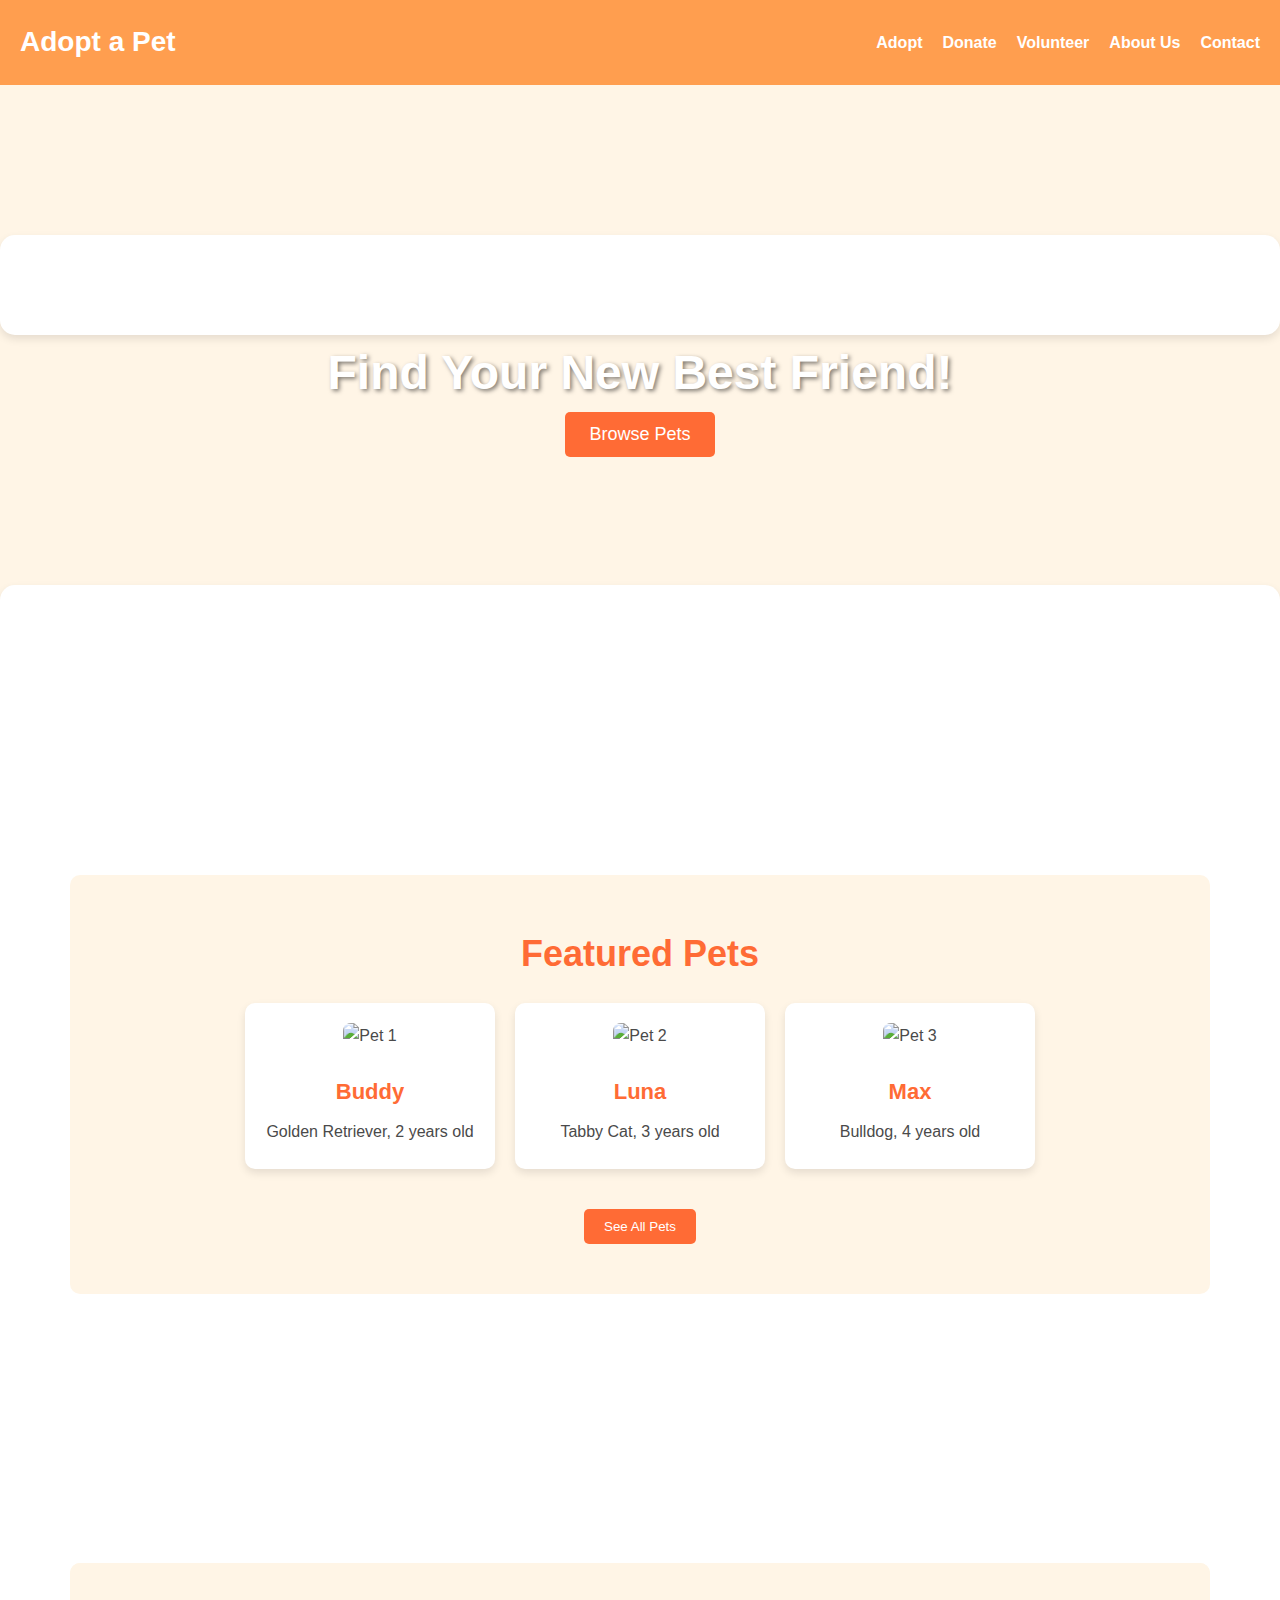
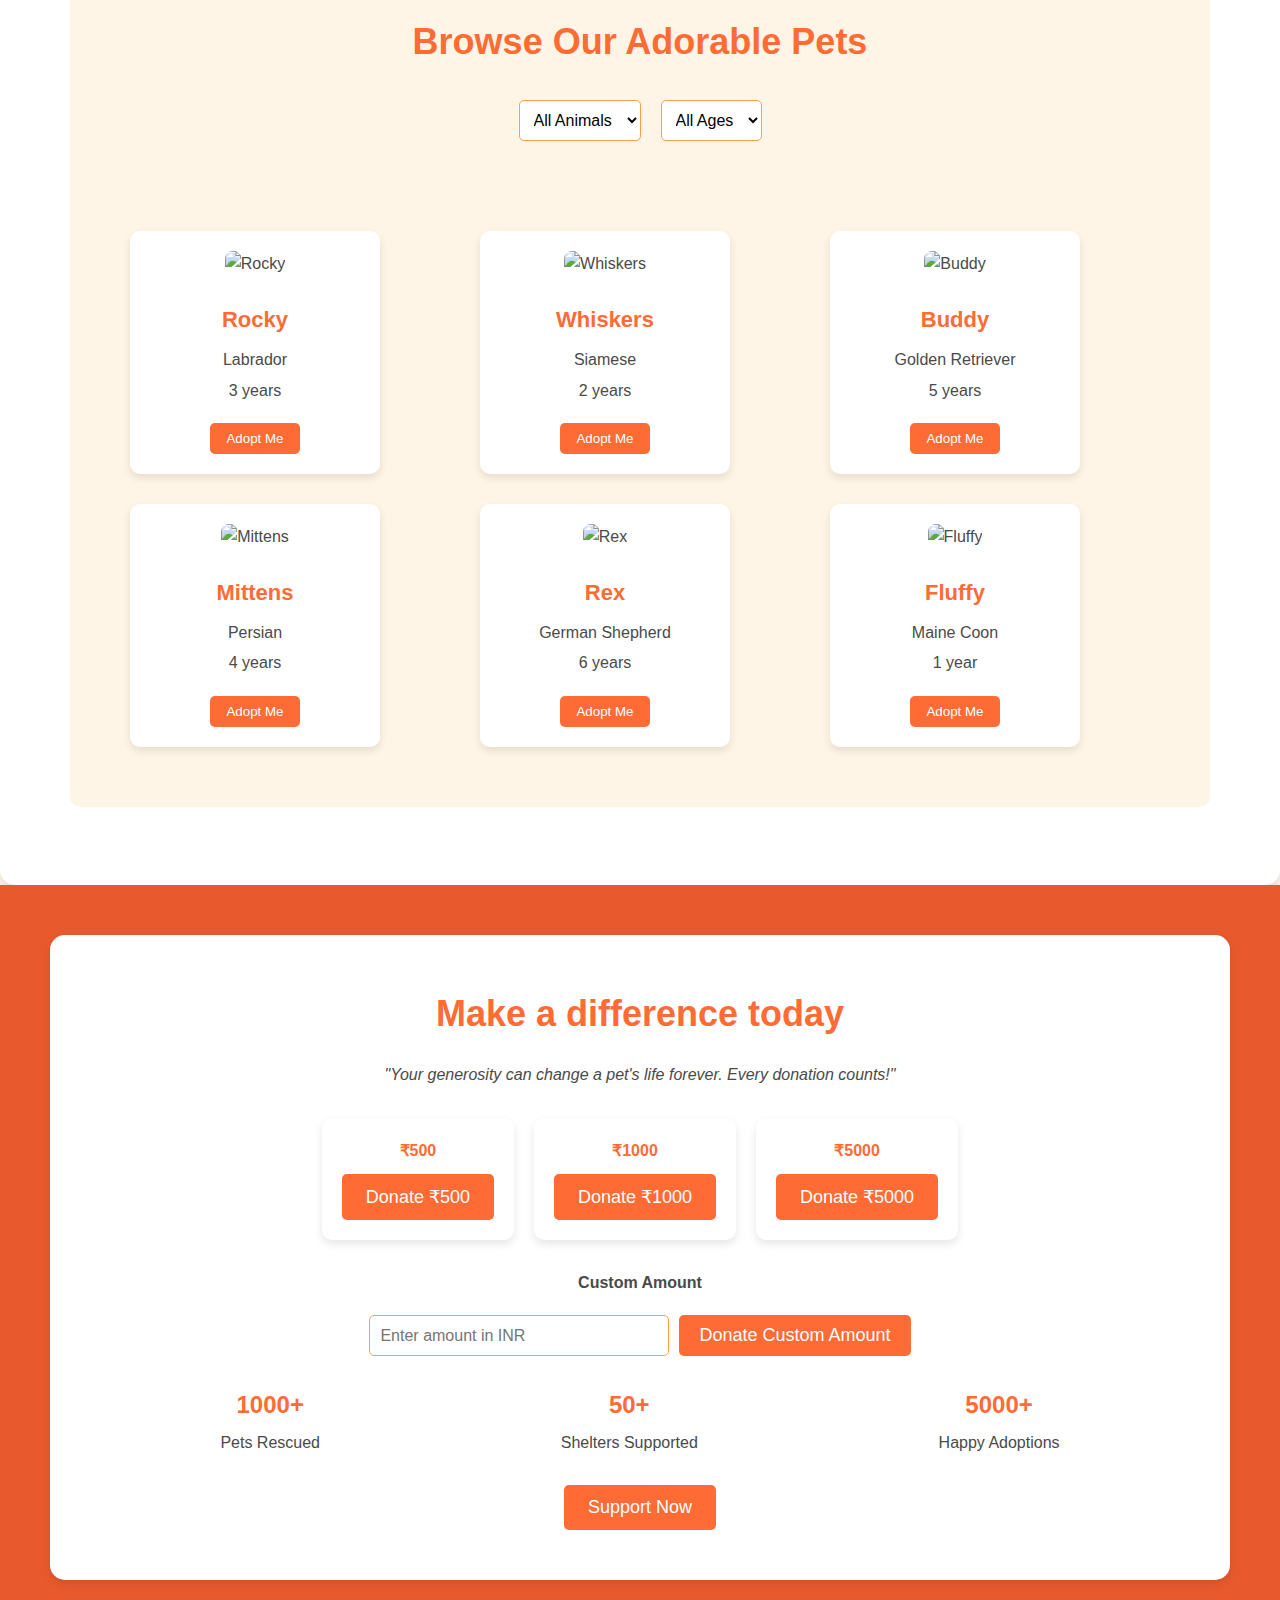
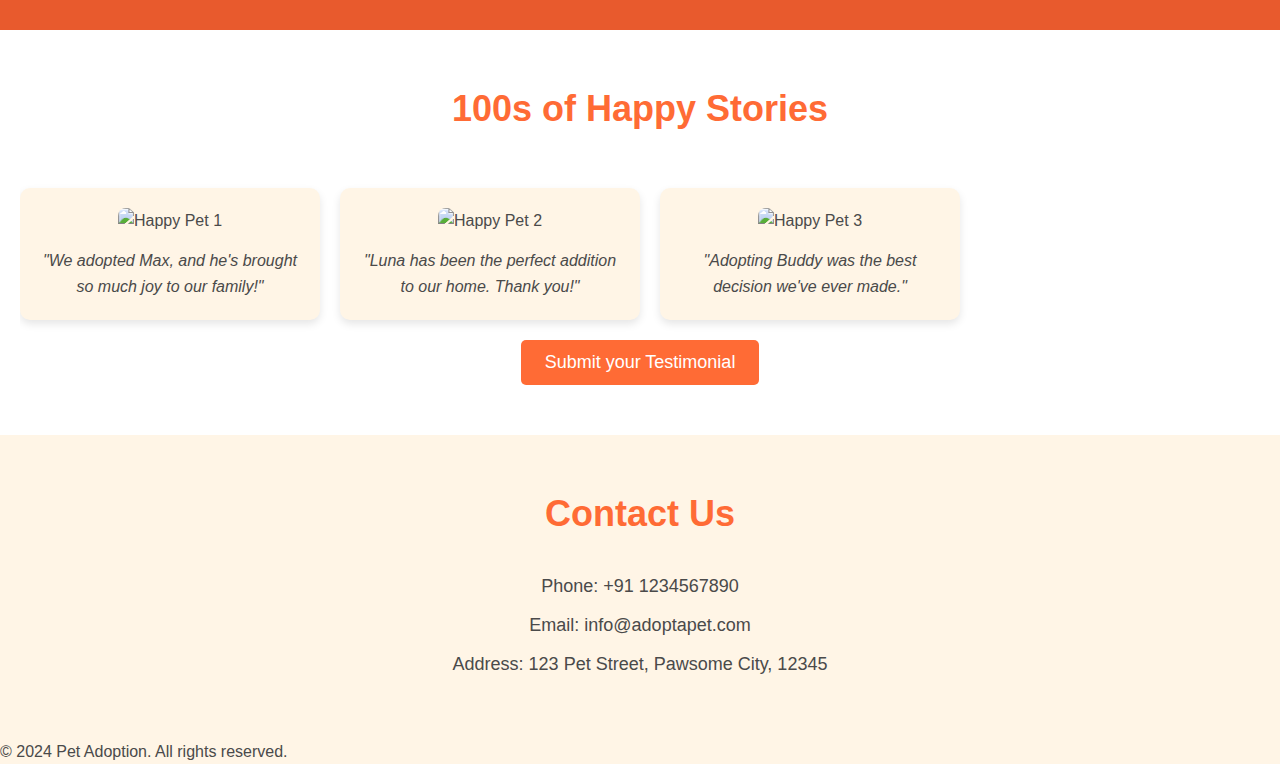
==== index.html @ 7f8a0b33 "Initial commit" ====
<!DOCTYPE html>
<html lang="en">
<head>
    <meta charset="UTF-8">
    <meta name="viewport" content="width=device-width, initial-scale=1.0">
    <title>Adopt a Pet</title>
    <link rel="stylesheet" href="styles.css">
</head>
<body>
    <!-- Header Section -->
    <header>
        <div class="logo">
            <h1>Adopt a Pet</h1>
        </div>
        <nav>
            <div class="hamburger" onclick="toggleMenu()">
                <span></span>
                <span></span>
                <span></span>
            </div>
            <ul id="nav-menu">
                <li><a href="#adopt">Adopt</a></li>
                <li><a href="#donate">Donate</a></li>
                <li><a href="#volunteer">Volunteer</a></li>
                <li><a href="#about">About Us</a></li>
                <li><a href="#contact">Contact</a></li>
            </ul>
        </nav>
    </header>


    <!-- Hero Section -->
    <section id="hero" class="parallax">
        <div class="section-wrapper">
            
        </div>
        <div class="content">
            <h2>Find Your New Best Friend!</h2>
            <button onclick="scrollToSection('browse-pets')">Browse Pets</button>
        </div>
    </section>

    <section id="pets-display">
        <div class="section-wrapper">
            <div class="center-container">
                <div class="child-element">
                    <section id="featured">
                        <h3>Featured Pets</h3>
                        <div class="child-element">
                            <div class="pets-container">
                                <div class="pet-card">
                                    <img src="images/pet1.jpg" alt="Pet 1">
                                    <h4>Buddy</h4>
                                    <p>Golden Retriever, 2 years old</p>
                                </div>
                                <div class="pet-card">
                                    <img src="images/pet2.jpg" alt="Pet 2">
                                    <h4>Luna</h4>
                                    <p>Tabby Cat, 3 years old</p>
                                </div>
                                <div class="pet-card">
                                    <img src="images/pet3.jpg" alt="Pet 3">
                                    <h4>Max</h4>
                                    <p>Bulldog, 4 years old</p>
                                </div>
                            </div>
                        </div>
                        
                        <button onclick="scrollToSection('browse-pets')">See All Pets</button>
                    </section>
                </div>
            </div>    
        
            <!-- Browse Pets Section -->
            <div class="center-container">
                <div class="child-element">
                    <section id="browse-pets">
                        <h3>Browse Our Adorable Pets</h3>
                        <div class="filter-options">
                            <select id="animal-type">
                                <option value="">All Animals</option>
                                <option value="dog">Dogs</option>
                                <option value="cat">Cats</option>
                                <option value="other">Other</option>
                            </select>
                            <select id="age">
                                <option value="">All Ages</option>
                                <option value="young">Young</option>
                                <option value="adult">Adult</option>
                                <option value="senior">Senior</option>
                            </select>
                        </div>
                    </section>
                    <div id="pets-list">
                        <!-- Pet cards will be dynamically added here -->
                    </div>
                </div>
            </div>
        </div>
    </section>
    <!-- Featured Pets Section -->
    
    

    <section id="donate">
        <div class="section-wrapper">
            <h3>Make a difference today</h3>
            <p class="quote">"Your generosity can change a pet's life forever. Every donation counts!"</p>
            <div class="donate-options">
                <div class="donate-option">
                    <h4>₹500</h4>
                    <button class="cta-button" onclick="donate(500)">Donate ₹500</button>
                </div>
                <div class="donate-option">
                    <h4>₹1000</h4>
                    <button class="cta-button" onclick="donate(1000)">Donate ₹1000</button>
                </div>
                <div class="donate-option">
                    <h4>₹5000</h4>
                    <button class="cta-button" onclick="donate(5000)">Donate ₹5000</button>
                </div>
            </div>
            <div class="custom-amount">
                <h4>Custom Amount</h4>
                <input type="number" id="custom-amount" placeholder="Enter amount in INR">
                <button class="cta-button" onclick="donateCustom()">Donate Custom Amount</button>
            </div>
            <div class="impact-stats">
                <div class="stat">
                    <h4>1000+</h4>
                    <p>Pets Rescued</p>
                </div>
                <div class="stat">
                    <h4>50+</h4>
                    <p>Shelters Supported</p>
                </div>
                <div class="stat">
                    <h4>5000+</h4>
                    <p>Happy Adoptions</p>
                </div>
            </div>
            <button class="cta-button">Support Now</button>
        </div>
    </section>

    <!-- Testimonials Section -->
    <section id="testimonials">
        <h3>100s of Happy Stories</h3>
        <div class="testimonial-gallery">
            <div class="testimonial-card">
                <img src="images/testimonial1.jpg" alt="Happy Pet 1">
                <p>"We adopted Max, and he's brought so much joy to our family!"</p>
            </div>
            <div class="testimonial-card">
                <img src="images/testimonial2.jpg" alt="Happy Pet 2">
                <p>"Luna has been the perfect addition to our home. Thank you!"</p>
            </div>
            <div class="testimonial-card">
                <img src="images/testimonial3.jpg" alt="Happy Pet 3">
                <p>"Adopting Buddy was the best decision we've ever made."</p>
            </div>
            <!-- Add more testimonial cards as needed -->
        </div>
        <button class="cta-button">Submit your Testimonial</button>
    </section>

    <!-- Contact Section -->
    <section id="contact">
        <h3>Contact Us</h3>
        <div class="contact-info">
            <p>Phone: +91 1234567890</p>
            <p>Email: info@adoptapet.com</p>
            <p>Address: 123 Pet Street, Pawsome City, 12345</p>
        </div>
    </section>

    <!-- Other sections (Adopt, Donate, Volunteer, About, Contact) remain unchanged -->

    <!-- Footer Section -->
    <footer>
        <div class="footer-content">
            <p>&copy; 2024 Pet Adoption. All rights reserved.</p>
        </div>
    </footer>
    <script src="script.js"></script>
</body>
</html>
---- styles.css ----
/* Reset */
* {
    margin: 0;
    padding: 0;
    box-sizing: border-box;
}

body {
    font-family: 'Arial', sans-serif;
    background-color: #FFF5E6;
    color: #4A4A4A;
    line-height: 1.6;
}

/* Header */
header {
    background-color: #FF9E4F;
    padding: 20px;
    display: flex;
    justify-content: space-between;
    align-items: center;
    color: white;
}

header h1 {
    font-size: 28px;
}

nav ul {
    list-style: none;
    display: flex;
    gap: 20px;
}

nav ul li {
    display: inline;
}

nav ul li a {
    color: white;
    text-decoration: none;
    font-weight: bold;
}

.hamburger {
    display: none;
    flex-direction: column;
    cursor: pointer;
}

.hamburger span {
    background-color: white;
    height: 3px;
    width: 25px;
    margin: 3px 0;
    transition: all 0.3s ease;
}

@media (max-width: 768px) {
    nav ul {
        display: none;
        flex-direction: column;
        position: absolute;
        top: 70px;
        left: 0;
        right: 0;
        background-color: #FF9E4F;
        text-align: center;
    }

    nav ul.show {
        display: flex;
    }

    nav ul li {
        margin: 10px 0;
    }

    .hamburger {
        display: flex;
    }

    .hamburger.active span:nth-child(1) {
        transform: rotate(45deg) translate(5px, 5px);
    }

    .hamburger.active span:nth-child(2) {
        opacity: 0;
    }

    .hamburger.active span:nth-child(3) {
        transform: rotate(-45deg) translate(7px, -6px);
    }
}

.center-container {
    display: flex;
    justify-content: center;
    align-items: center;
    min-height: 100vh;
    padding: 20px;
    box-sizing: border-box;
}

.child-element {
    display: flex;
    flex-direction: column;
    max-width: 1200px;
    width: 100%;
    background-color: #FFF5E6;
    border-radius: 10px;
    overflow: hidden;
}

/* Hero Section */
#hero {
    background-image: url('images/hero.jpg');
    background-size: cover;
    background-position: center;
    height: 500px;
    color: white;
    text-align: center;
    padding-top: 150px;
}

#hero h2 {
    font-size: 48px;
    text-shadow: 2px 2px 4px rgba(0, 0, 0, 0.5);
}

#hero button {
    padding: 12px 24px;
    background-color: #FF6B35;
    border: none;
    cursor: pointer;
    font-size: 18px;
    color: white;
    border-radius: 5px;
    transition: background-color 0.3s ease;
}

#hero button:hover {
    background-color: #E85A2D;
}

/* Featured Pets Section */
#featured {
    text-align: center;
    padding: 50px 0;
    background-color: #FFF5E6;
}

#featured h3 {
    font-size: 36px;
    color: #FF6B35;
}

.pets-container {
    display: flex;
    flex-wrap: wrap;
    justify-content: center;
    gap: 20px;
    padding: 20px;
}

.pet-card {
    background-color: #FFFFFF;
    padding: 20px;
    border-radius: 10px;
    box-shadow: 0 4px 8px rgba(0, 0, 0, 0.1);
    text-align: center;
    width: 250px;
    transition: transform 0.3s ease;
}

.pet-card:hover {
    transform: translateY(-5px);
}

.pet-card img {
    width: 100%;
    height: 200px;
    object-fit: cover;
    border-radius: 8px;
}

.pet-card h4 {
    margin-top: 10px;
    font-size: 22px;
    color: #FF6B35;
}

.pet-card p {
    font-size: 16px;
    color: #4A4A4A;
}

#featured button {
    margin-top: 20px;
    padding: 10px 20px;
    background-color: #FF6B35;
    border: none;
    color: white;
    cursor: pointer;
    border-radius: 5px;
    transition: background-color 0.3s ease;
}

#featured button:hover {
    background-color: #E85A2D;
}

/* Browse Pets Section */
#browse-pets {
    padding: 50px 50px 0px 50px;
    background-color: #FFF5E6;
}

#browse-pets h3 {
    font-size: 36px;
    color: #FF6B35;
    text-align: center;
    margin-bottom: 30px;
}

.filter-options {
    display: flex;
    justify-content: center;
    gap: 20px;
    margin-bottom: 30px;
    flex-wrap: wrap;
}

.filter-options select {
    padding: 10px;
    font-size: 16px;
    border: 1px solid #FF9E4F;
    border-radius: 5px;
    background-color: #FFFFFF;
}

#pets-list {
    display: grid;
    grid-template-columns: repeat(auto-fill, minmax(250px, 1fr));
    gap: 30px;
    justify-content: center;
    padding: 60px;
    box-sizing: border-box;
}

.pet-card {
    background-color: #FFFFFF;
    padding: 20px;
    border-radius: 10px;
    box-shadow: 0 4px 8px rgba(0, 0, 0, 0.1);
    text-align: center;
    transition: transform 0.3s ease;
}

.pet-card:hover {
    transform: translateY(-5px);
}

.pet-card img {
    width: 100%;
    height: 200px;
    object-fit: cover;
    border-radius: 8px;
    margin-bottom: 15px;
}

.pet-card h4 {
    font-size: 22px;
    color: #FF6B35;
    margin-bottom: 10px;
}

.pet-card p {
    font-size: 16px;
    color: #4A4A4A;
    margin-bottom: 5px;
}

.pet-card button {
    margin-top: 15px;
    padding: 8px 16px;
    background-color: #FF6B35;
    border: none;
    color: white;
    cursor: pointer;
    border-radius: 5px;
    transition: background-color 0.3s ease;
}

.pet-card button:hover {
    background-color: #E85A2D;
}

@media (max-width: 768px) {
    .center-container {
        padding: 10px;
    }

    #pets-list {
        grid-template-columns: repeat(auto-fill, minmax(200px, 1fr));
    }
}

#donate {
    background-color: #E85A2D;
    padding: 50px 50px;
    text-align: center;
}

.section-wrapper {
    background-color: white; /* Different background for the inner wrapper */
    border-radius: 15px; /* Rounded corners for the wrapper */
    padding: 50px; /* Padding inside the wrapper */
    margin: 0 auto; /* Center the wrapper horizontally */
    box-shadow: 0 4px 8px rgba(0, 0, 0, 0.1); /* Optional: Add shadow for some depth */
}

#donate h3 {
    font-size: 36px;
    color: #FF6B35;
    margin-bottom: 20px;
}

#donate .quote {
    font-style: italic;
    color: #4A4A4A;
    margin-bottom: 30px;
}

.donate-options {
    display: flex;
    flex-wrap: wrap;
    justify-content: center;
    gap: 20px;
    margin-bottom: 30px;
}

.donate-option {
    background-color: #FFFFFF;
    padding: 20px;
    border-radius: 10px;
    box-shadow: 0 4px 8px rgba(0, 0, 0, 0.1);
}

.donate-option h4 {
    color: #FF6B35;
    margin-bottom: 10px;
}

.custom-amount {
    margin-top: 20px;
    display: flex;
    flex-wrap: wrap;
    justify-content: center;
    gap: 10px;
}

.custom-amount h4 {
    width: 100%;
    text-align: center;
    margin-bottom: 10px;
}

.custom-amount input {
    padding: 10px;
    font-size: 16px;
    border: 1px solid #FF9E4F;
    border-radius: 5px;
    flex: 1 1 200px;
    max-width: 300px;
    max-height: 50px;
    box-sizing: border-box;
}

.custom-amount .cta-button {
    flex: 0 1 auto;
    padding: 10px 20px;
}

@media (max-width: 600px) {
    .custom-amount {
        flex-direction: column;
        align-items: center;
    }

    .custom-amount input,
    .custom-amount .cta-button {
        width: 100%;
        max-width: 300px;
    }

    .custom-amount .cta-button {
        margin-top: 10px;
    }
}

.impact-stats {
    margin-top: 30px;
    display: flex;
    justify-content: space-around;
    flex-wrap: wrap;
    margin-bottom: 30px;
}

.stat {
    text-align: center;
}

.stat h4 {
    color: #FF6B35;
    font-size: 24px;
    margin-bottom: 5px;
}

.cta-button {
    padding: 12px 24px;
    background-color: #FF6B35;
    color: white;
    border: none;
    border-radius: 5px;
    font-size: 18px;
    cursor: pointer;
    transition: background-color 0.3s ease;
}

.cta-button:hover {
    background-color: #E85A2D;
}

/* Testimonials Section */
#testimonials {
    background-color: #FFFFFF;
    padding: 50px 20px;
    text-align: center;
}

#testimonials h3 {
    font-size: 36px;
    color: #FF6B35;
    margin-bottom: 30px;
}

.testimonial-gallery {
    display: flex;
    overflow-x: auto;
    gap: 20px;
    padding: 20px 0; 
}

.testimonial-card {
    flex: 0 0 300px;
    background-color: #FFF5E6;
    padding: 20px;
    border-radius: 10px;
    box-shadow: 0 4px 8px rgba(0, 0, 0, 0.1);
}

.testimonial-card img {
    width: 100%;
    height: 200px;
    object-fit: cover;
    border-radius: 8px;
    margin-bottom: 15px;
}

.testimonial-card p {
    font-style: italic;
    color: #4A4A4A;
}

/* Contact Section */
#contact {
    background-color: #FFF5E6;
    padding: 50px 20px;
    text-align: center;
}

#contact h3 {
    font-size: 36px;
    color: #FF6B35;
    margin-bottom: 30px;
}

.contact-info {
    font-size: 18px;
    color: #4A4A4A;
}

.contact-info p {
    margin-bottom: 10px;
}
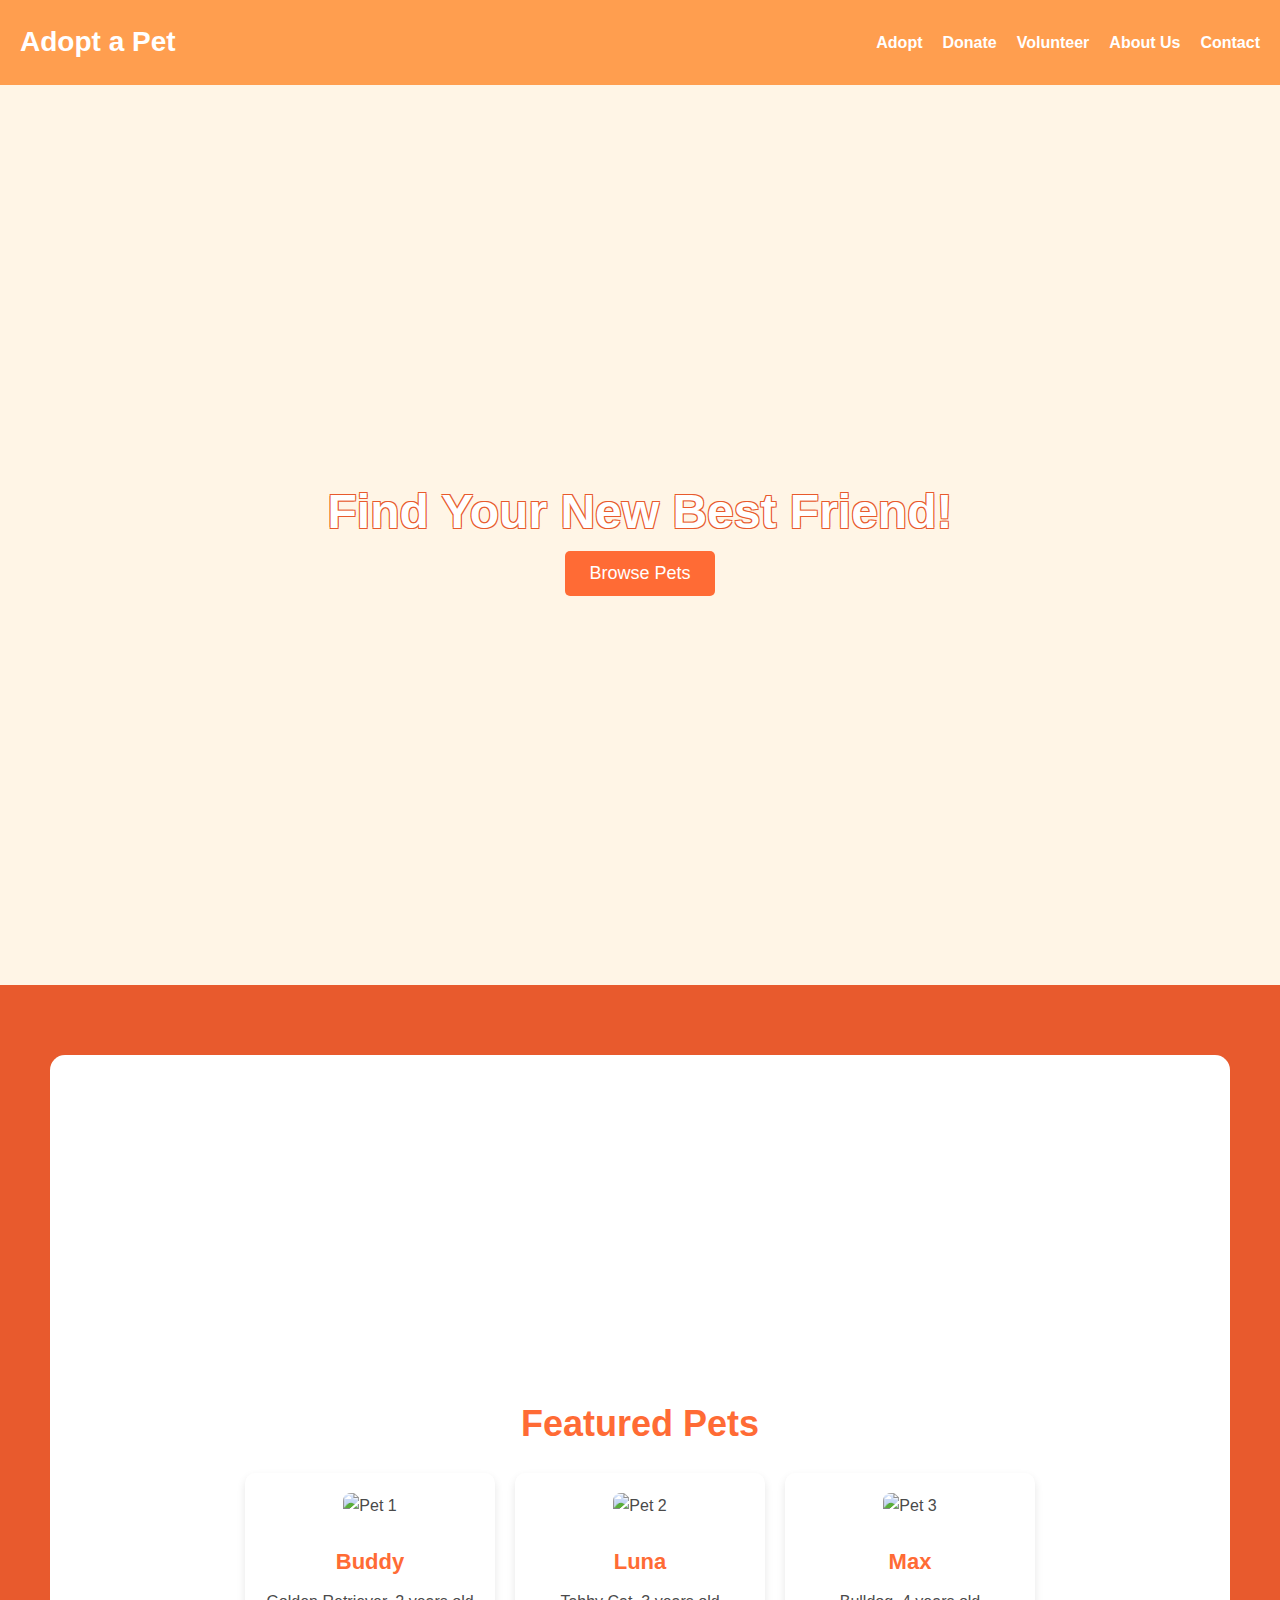
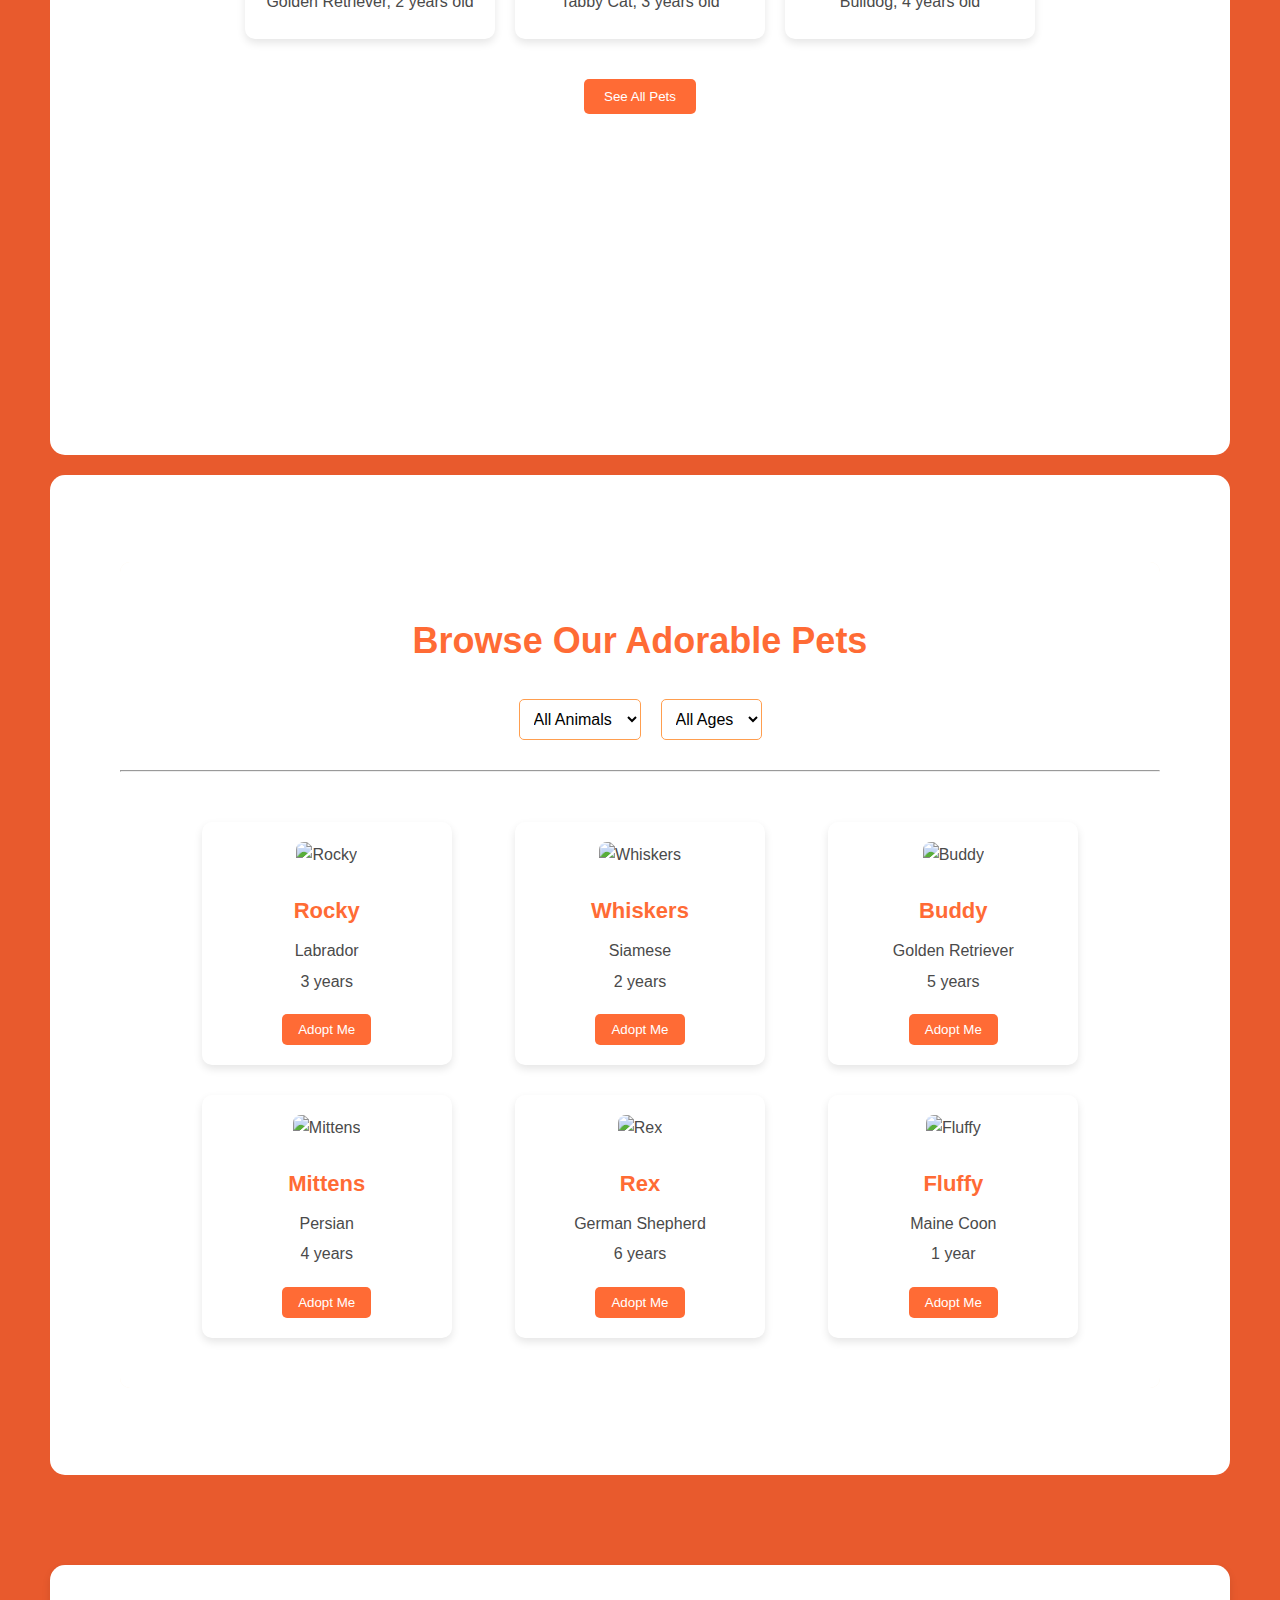
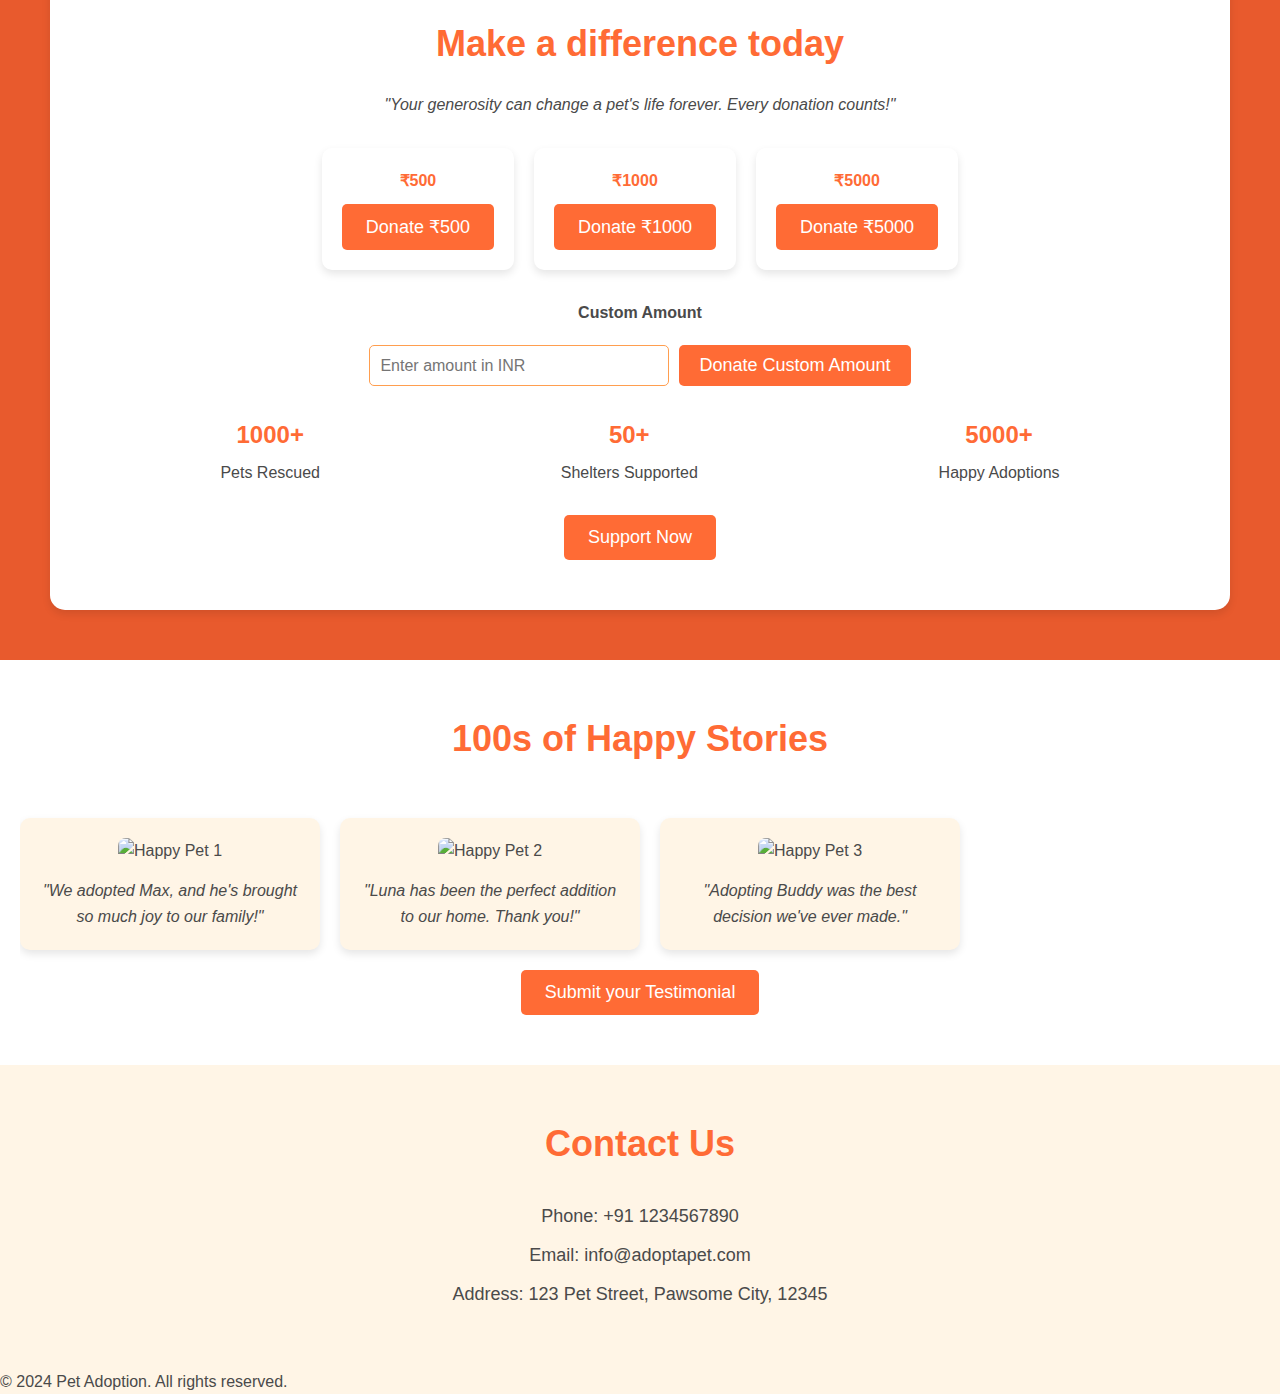
==== commit 87407104: "approved" ====
--- a/index.html
+++ b/index.html
@@ -31,9 +31,6 @@
 
     <!-- Hero Section -->
     <section id="hero" class="parallax">
-        <div class="section-wrapper">
-            
-        </div>
         <div class="content">
             <h2>Find Your New Best Friend!</h2>
             <button onclick="scrollToSection('browse-pets')">Browse Pets</button>
@@ -65,12 +62,14 @@
                                 </div>
                             </div>
                         </div>
-                        
+                            
                         <button onclick="scrollToSection('browse-pets')">See All Pets</button>
                     </section>
                 </div>
-            </div>    
-        
+            </div>
+        </div>
+            
+        <div class="section-wrapper">
             <!-- Browse Pets Section -->
             <div class="center-container">
                 <div class="child-element">
@@ -88,15 +87,16 @@
                                 <option value="young">Young</option>
                                 <option value="adult">Adult</option>
                                 <option value="senior">Senior</option>
-                            </select>
+                                </select>
                         </div>
                     </section>
+                    <hr id="browse-pets-separator">
                     <div id="pets-list">
                         <!-- Pet cards will be dynamically added here -->
                     </div>
                 </div>
             </div>
-        </div>
+        </div>        
     </section>
     <!-- Featured Pets Section -->
     
--- a/styles.css
+++ b/styles.css
@@ -54,6 +54,14 @@
     width: 25px;
     margin: 3px 0;
     transition: all 0.3s ease;
+}
+
+.section-wrapper {
+    background-color: white; /* Different background for the inner wrapper */
+    border-radius: 15px; /* Rounded corners for the wrapper */
+    padding: 50px; /* Padding inside the wrapper */
+    margin: 0 auto; /* Center the wrapper horizontally */
+    box-shadow: 0 4px 8px rgba(0, 0, 0, 0.1); /* Optional: Add shadow for some depth */
 }
 
 @media (max-width: 768px) {
@@ -105,7 +113,6 @@
 .child-element {
     display: flex;
     flex-direction: column;
-    max-width: 1200px;
     width: 100%;
     background-color: #FFF5E6;
     border-radius: 10px;
@@ -114,18 +121,23 @@
 
 /* Hero Section */
 #hero {
-    background-image: url('images/hero.jpg');
+    background-image: url('hero-image.jpg');
+    background-position: 0px 100px;
     background-size: cover;
     background-position: center;
-    height: 500px;
-    color: white;
-    text-align: center;
-    padding-top: 150px;
+    height: 100vh;
+    color: #ffffff;
+    text-shadow: 
+        1px 1px 0px #E85A2D,   /* Right and bottom shadow */
+        -1px -1px 0px #E85A2D, /* Left and top shadow */
+        1px -1px 0px #E85A2D,  /* Right and top shadow */
+        -1px 1px 0px #E85A2D;
+    text-align: center;
+    align-content: center;
 }
 
 #hero h2 {
     font-size: 48px;
-    text-shadow: 2px 2px 4px rgba(0, 0, 0, 0.5);
 }
 
 #hero button {
@@ -144,10 +156,29 @@
 }
 
 /* Featured Pets Section */
+#pets-display {
+    background-color: #E85A2D;
+    padding: 50px;
+    padding-bottom: 20px;
+}
+
+#pets-display .section-wrapper{
+    background-color: #ffffff;
+    margin-top: 20px;
+    margin-bottom: 20px;
+    padding: 50px;
+    box-shadow: none;
+}
+
+#pets-display .center-container{
+    background-color: white;
+    justify-content: center;
+}
+
 #featured {
     text-align: center;
-    padding: 50px 0;
-    background-color: #FFF5E6;
+    padding: 10px 0;
+    background-color: #ffffff;
 }
 
 #featured h3 {
@@ -156,6 +187,7 @@
 }
 
 .pets-container {
+    background-color: #FFFFFF;
     display: flex;
     flex-wrap: wrap;
     justify-content: center;
@@ -213,7 +245,7 @@
 /* Browse Pets Section */
 #browse-pets {
     padding: 50px 50px 0px 50px;
-    background-color: #FFF5E6;
+    background-color: white;
 }
 
 #browse-pets h3 {
@@ -221,6 +253,10 @@
     color: #FF6B35;
     text-align: center;
     margin-bottom: 30px;
+}
+
+#browse-pets-separator {
+    color: #FF6B35;
 }
 
 .filter-options {
@@ -241,10 +277,11 @@
 
 #pets-list {
     display: grid;
-    grid-template-columns: repeat(auto-fill, minmax(250px, 1fr));
-    gap: 30px;
-    justify-content: center;
-    padding: 60px;
+    grid-template-columns: repeat(auto-fit, minmax(270px, 1fr));
+    row-gap: 30px;
+    background-color: #FFFFFF;
+    justify-items: center;
+    padding: 50px;
     box-sizing: border-box;
 }
 
@@ -255,6 +292,8 @@
     box-shadow: 0 4px 8px rgba(0, 0, 0, 0.1);
     text-align: center;
     transition: transform 0.3s ease;
+    position: relative; /* Required for positioning the popup */
+    overflow: hidden; /* Ensures the info box stays within card boundaries */
 }
 
 .pet-card:hover {
@@ -296,13 +335,33 @@
     background-color: #E85A2D;
 }
 
-@media (max-width: 768px) {
-    .center-container {
-        padding: 10px;
-    }
-
+/* Info box styling */
+.pet-card .info-box {
+    display: none; /* Initially hidden */
+    position: absolute;
+    bottom: 10px;
+    left: 50%;
+    transform: translateX(-50%);
+    width: 90%;
+    background-color: rgba(0, 0, 0, 0.7); /* Semi-transparent background */
+    color: white;
+    padding: 10px;
+    border-radius: 5px;
+    box-shadow: 0 4px 8px rgba(0, 0, 0, 0.3);
+    opacity: 0; /* Start with hidden opacity */
+    transition: opacity 0.3s ease;
+}
+
+/* Show info box when pet card is hovered */
+.pet-card:hover .info-box {
+    display: block;
+    opacity: 1; /* Fade in when hovered */
+}
+
+
+@media (max-width: 752px){
     #pets-list {
-        grid-template-columns: repeat(auto-fill, minmax(200px, 1fr));
+        grid-template-columns: 1fr;
     }
 }
 
@@ -312,13 +371,7 @@
     text-align: center;
 }
 
-.section-wrapper {
-    background-color: white; /* Different background for the inner wrapper */
-    border-radius: 15px; /* Rounded corners for the wrapper */
-    padding: 50px; /* Padding inside the wrapper */
-    margin: 0 auto; /* Center the wrapper horizontally */
-    box-shadow: 0 4px 8px rgba(0, 0, 0, 0.1); /* Optional: Add shadow for some depth */
-}
+
 
 #donate h3 {
     font-size: 36px;
@@ -493,6 +546,4 @@
 
 .contact-info p {
     margin-bottom: 10px;
-}
-
-
+}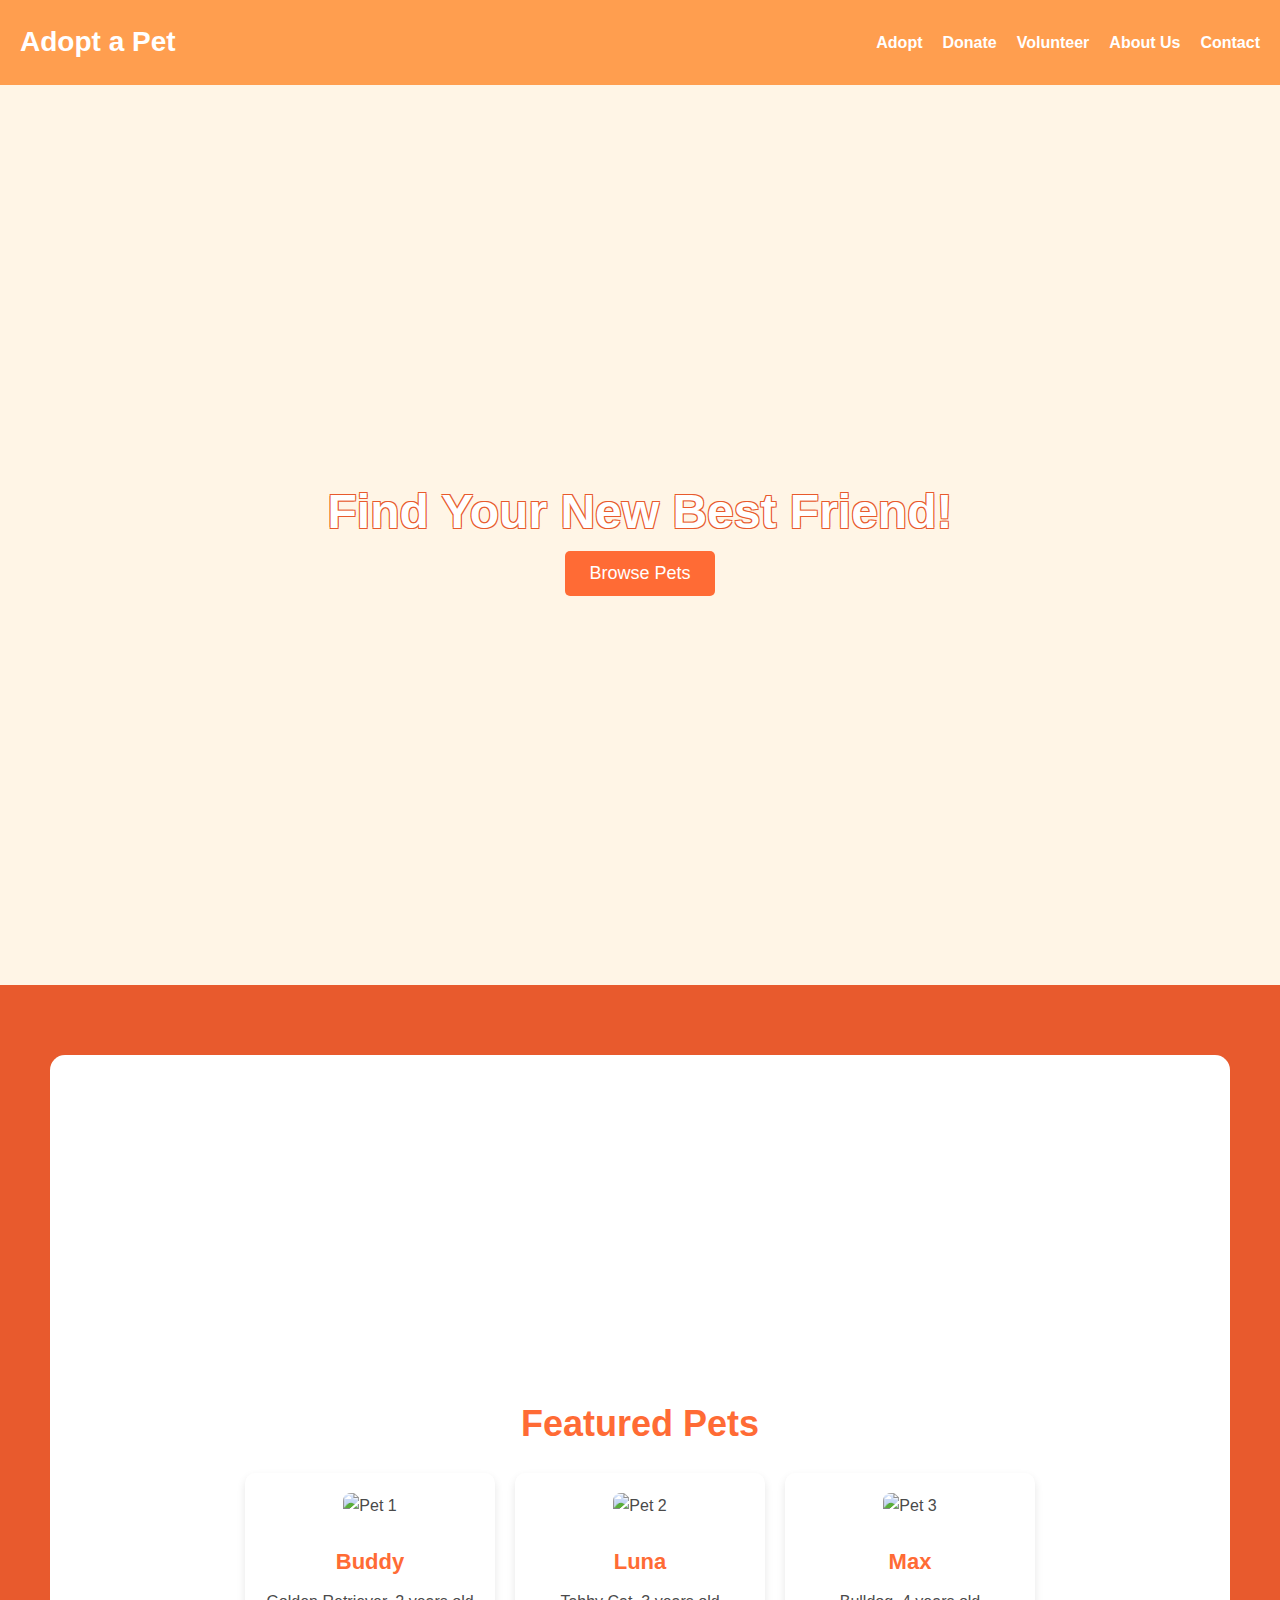
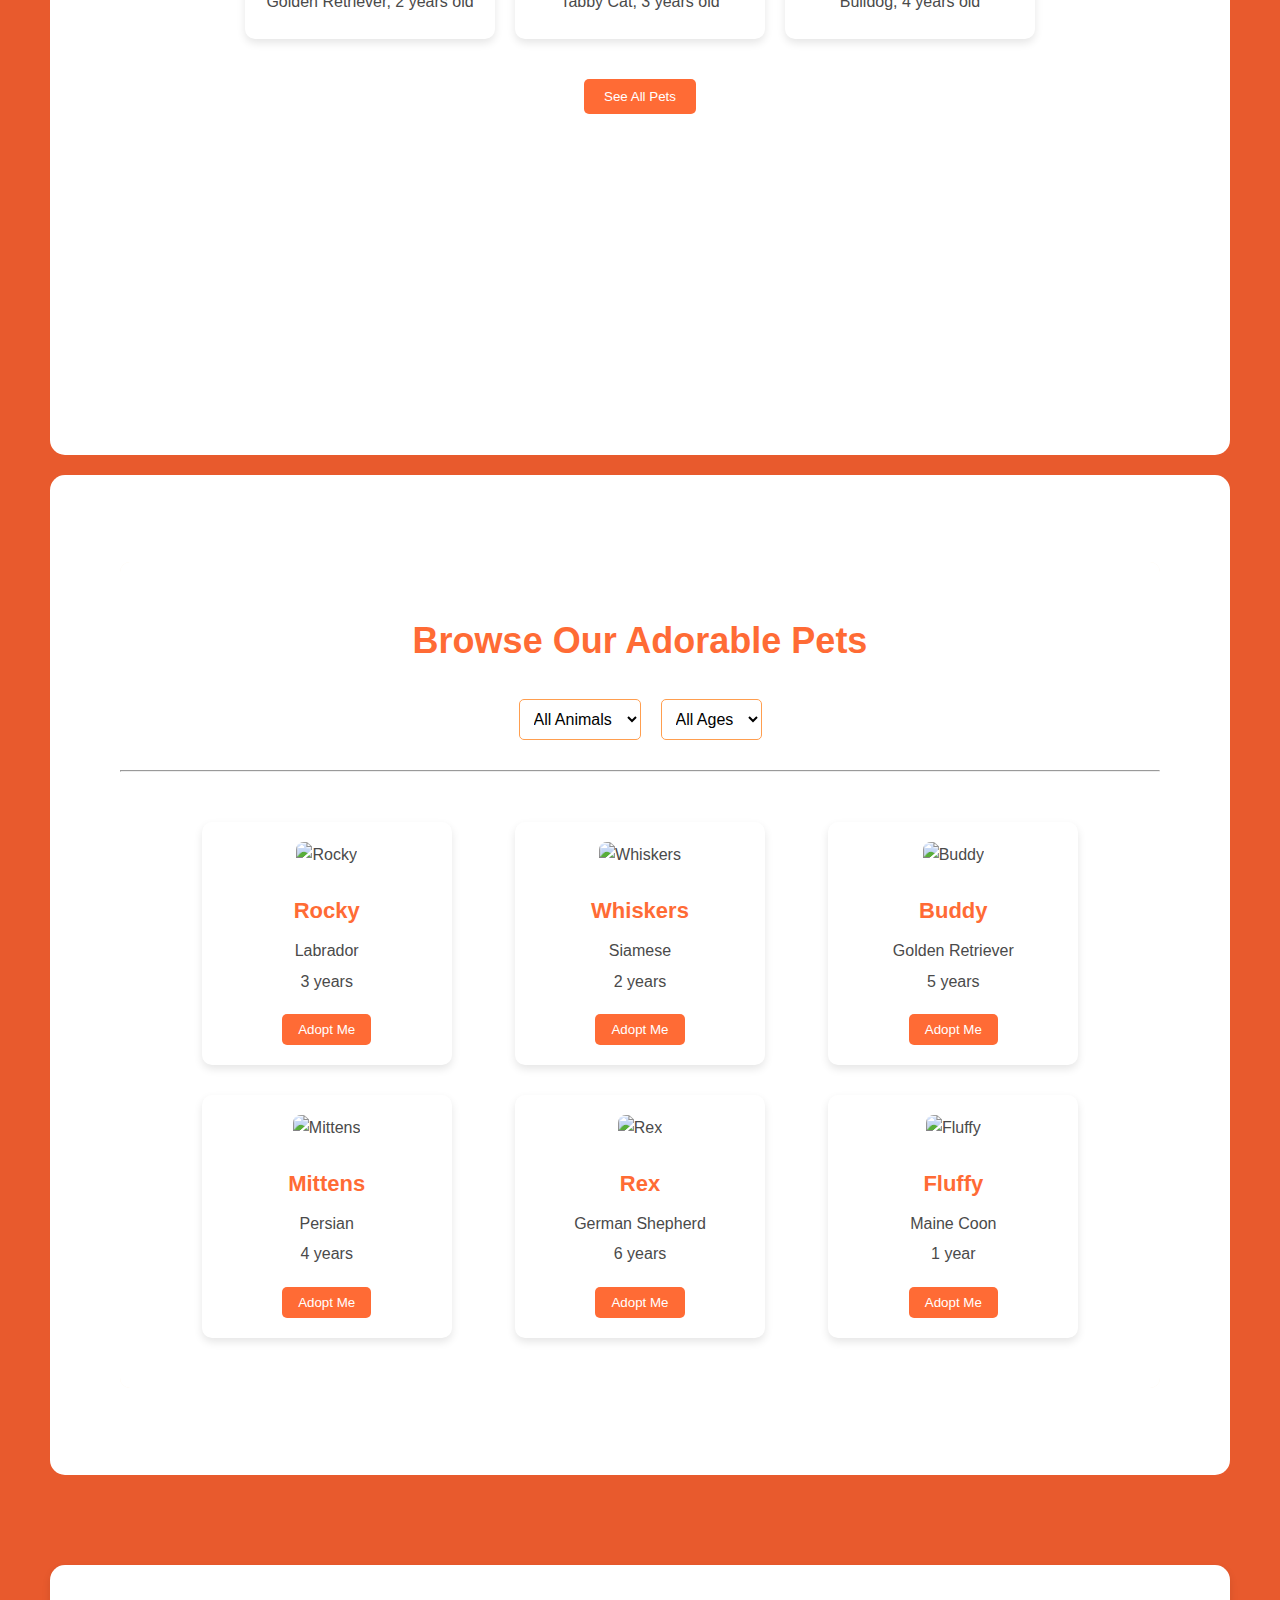
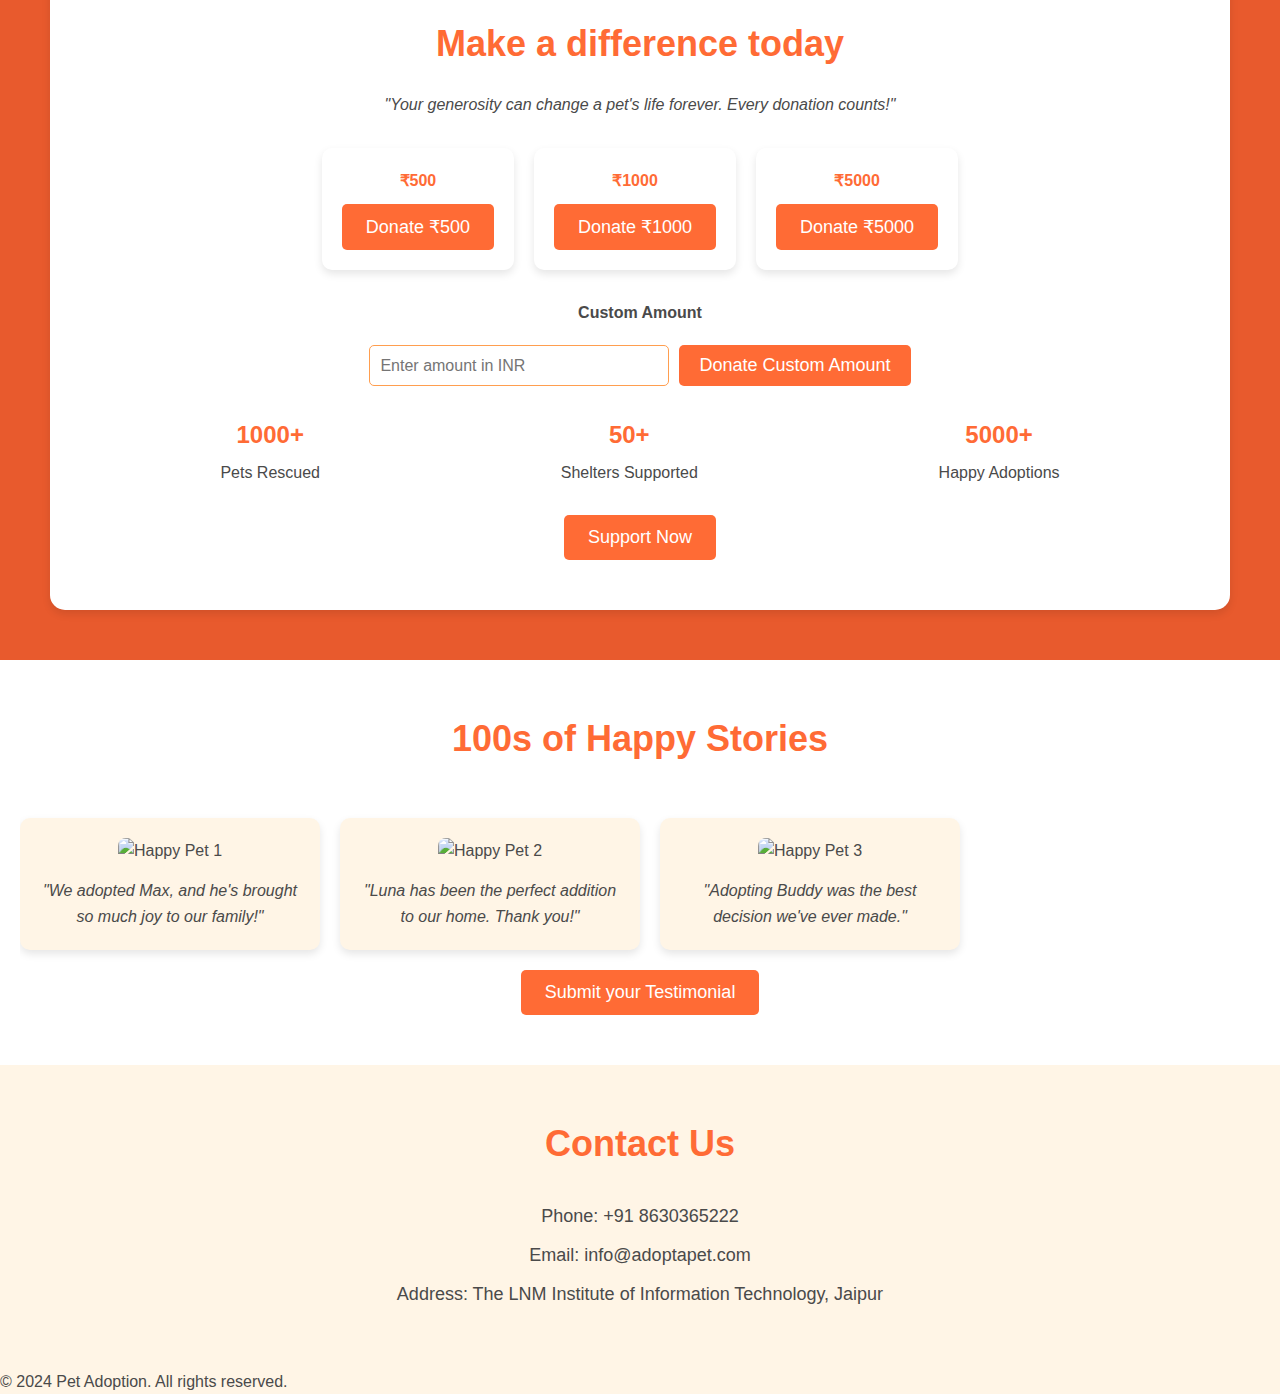
==== commit cec0dca5: "Login added" ====
--- a/index.html
+++ b/index.html
@@ -168,9 +168,9 @@
     <section id="contact">
         <h3>Contact Us</h3>
         <div class="contact-info">
-            <p>Phone: +91 1234567890</p>
+            <p>Phone: +91 8630365222</p>
             <p>Email: info@adoptapet.com</p>
-            <p>Address: 123 Pet Street, Pawsome City, 12345</p>
+            <p>Address: The LNM Institute of Information Technology, Jaipur</p>
         </div>
     </section>
 
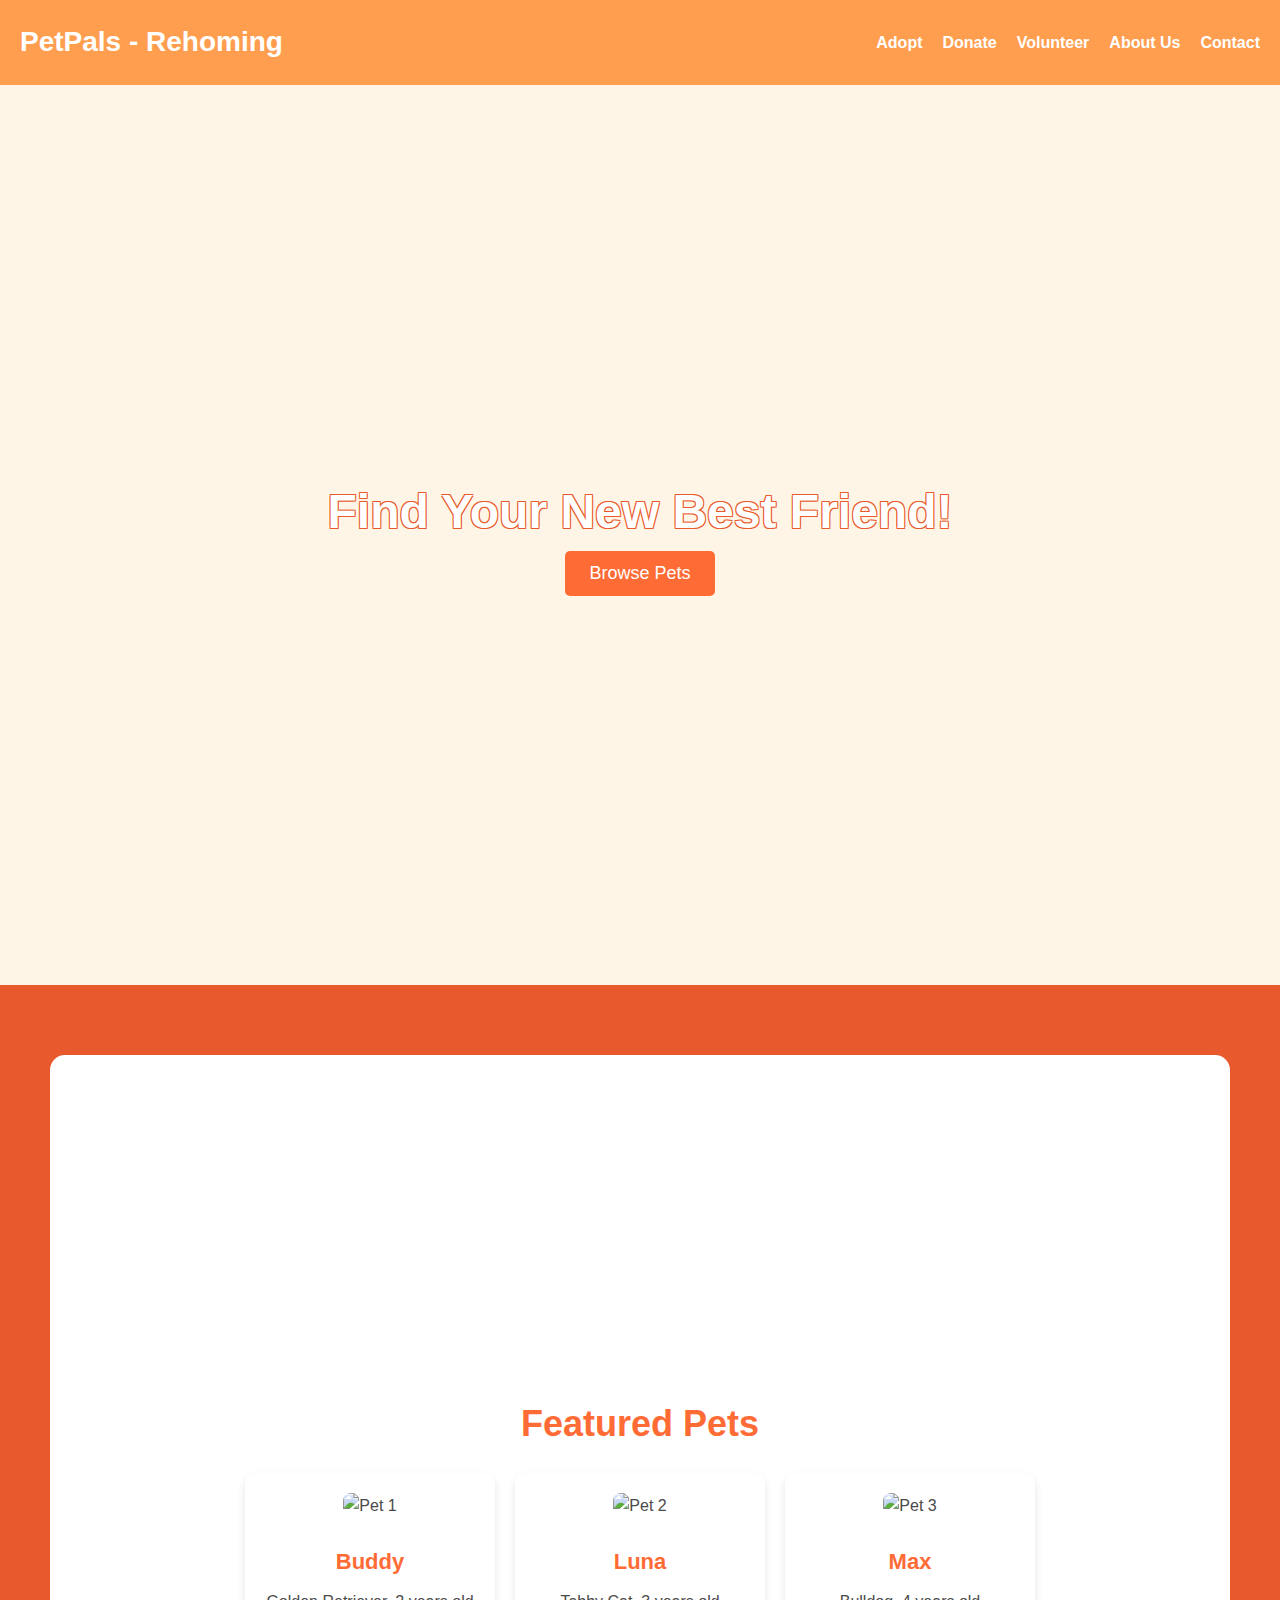
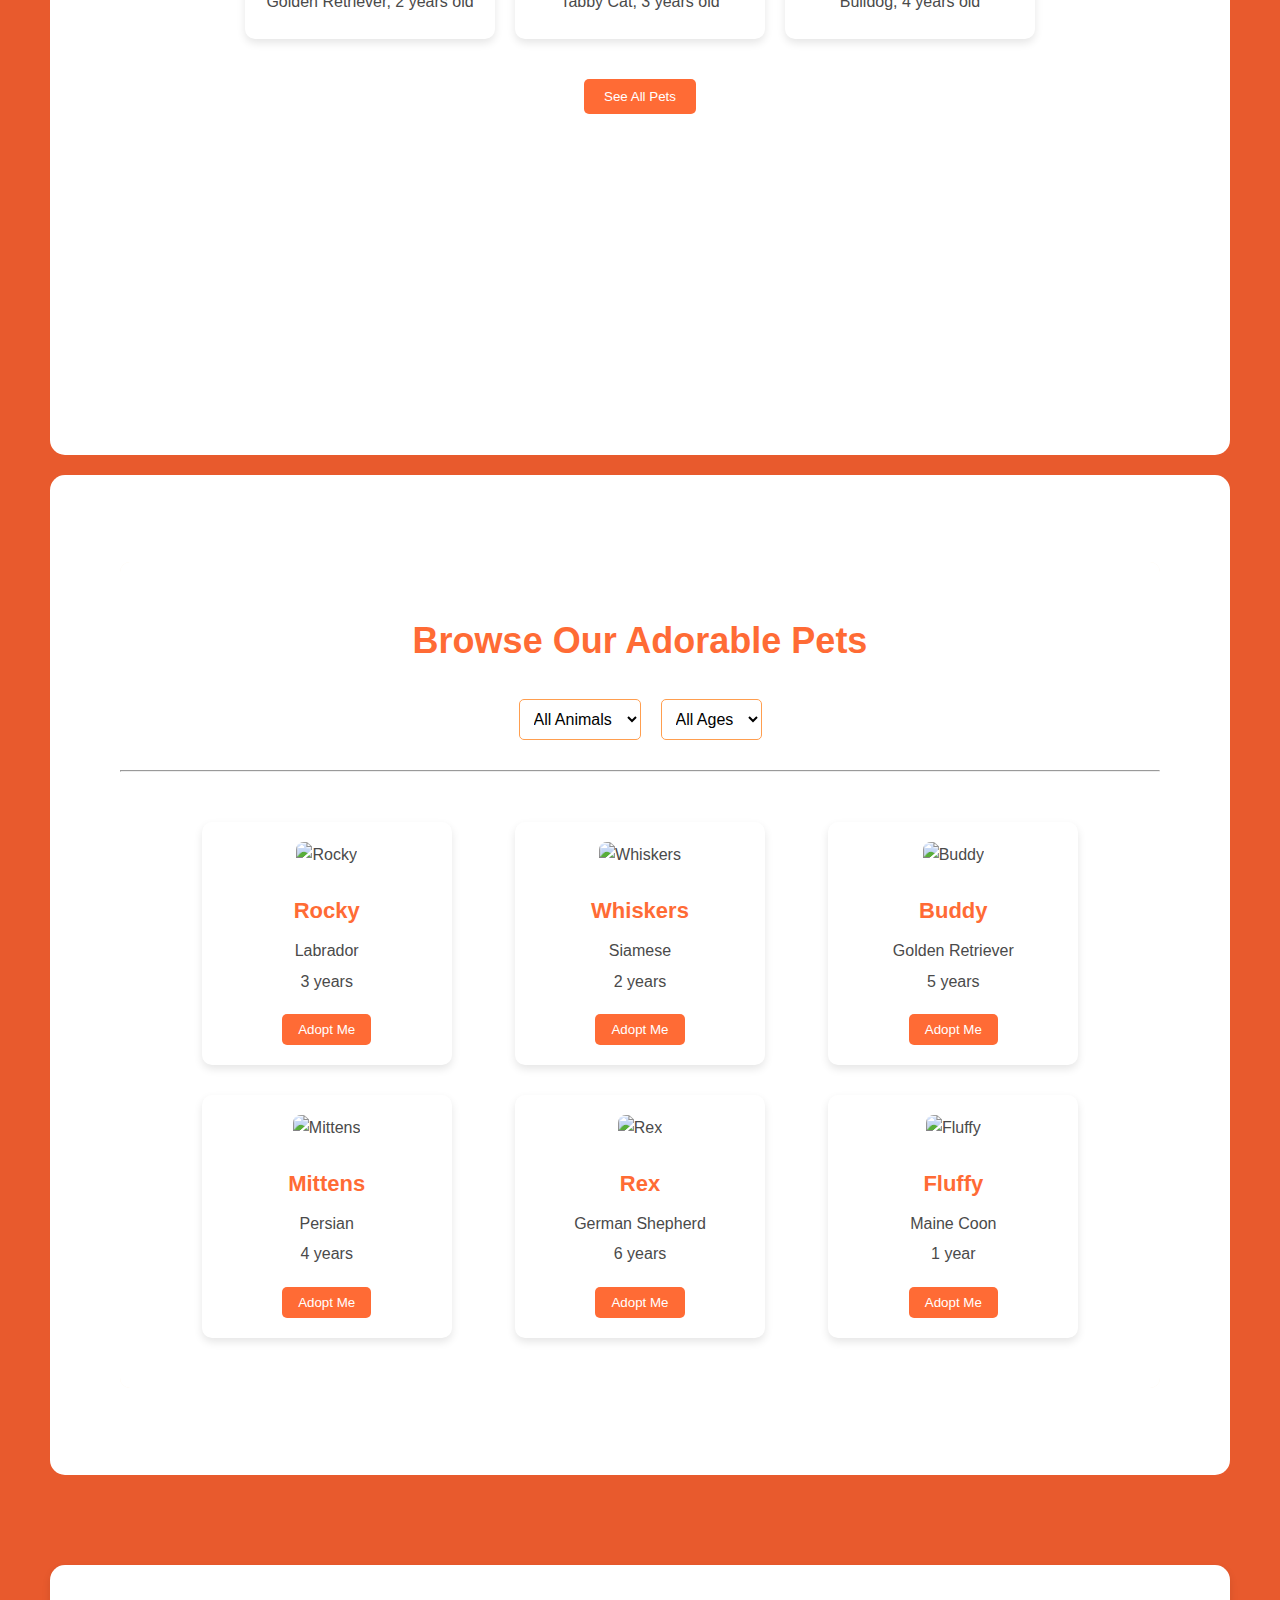
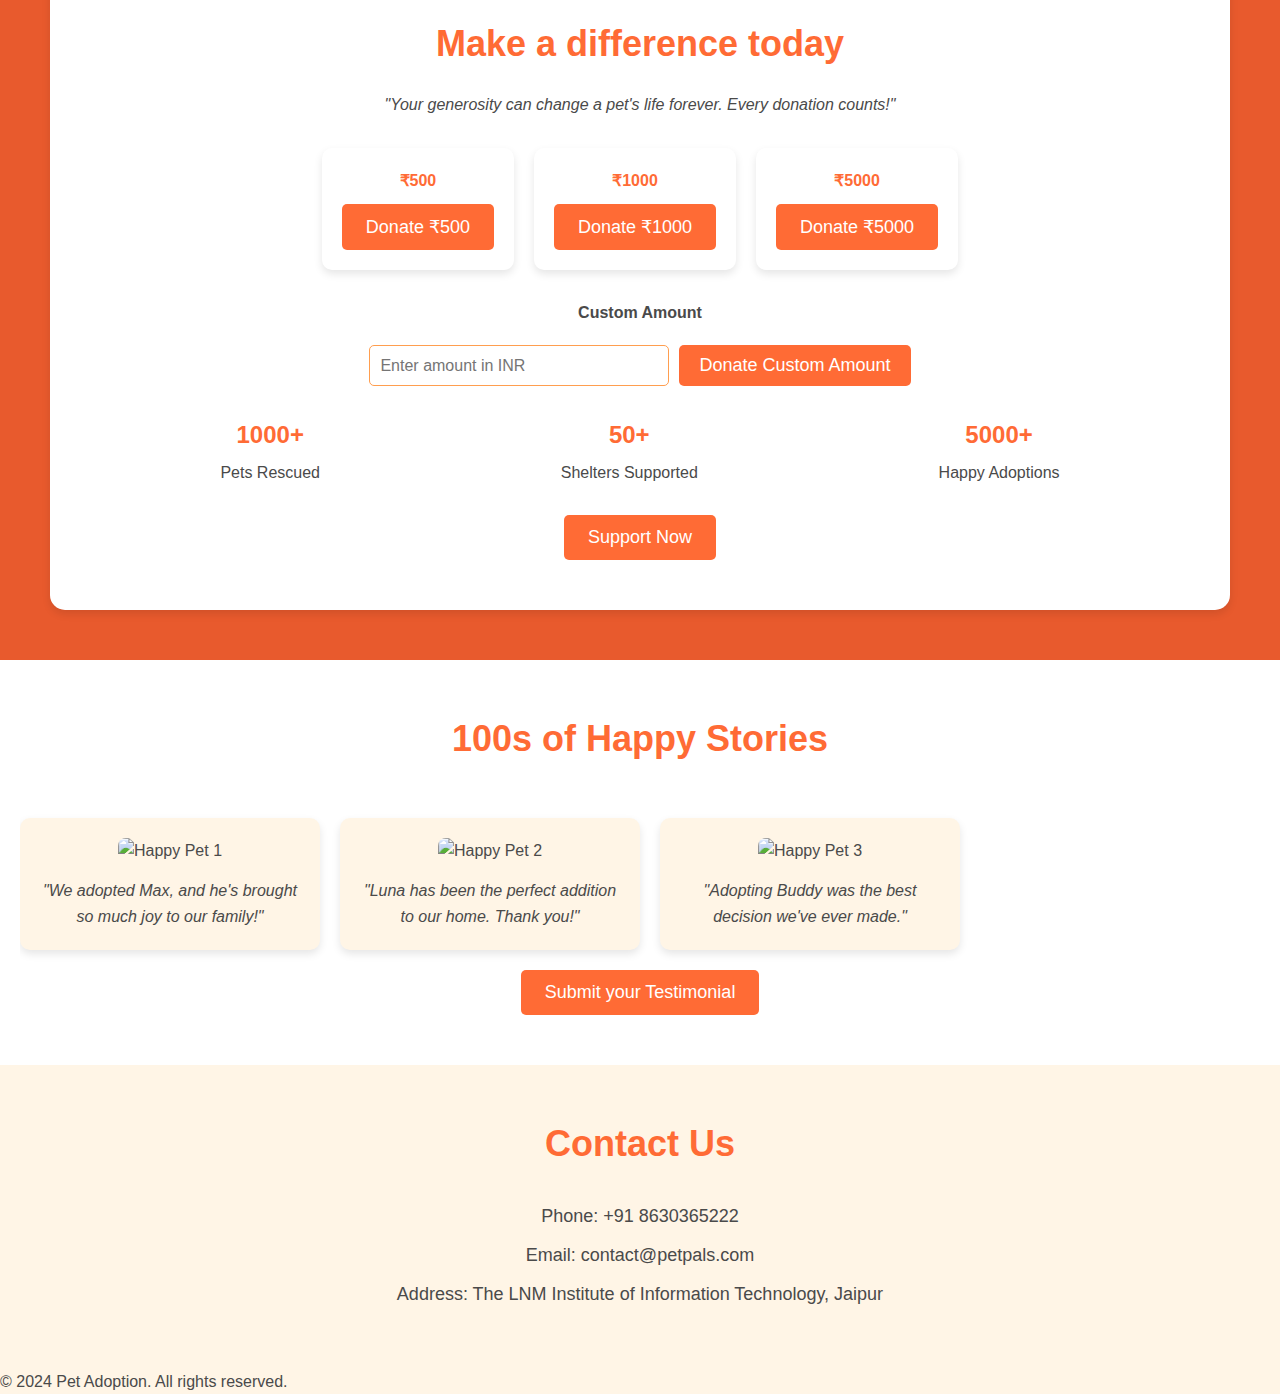
==== commit b23355a9: "about us final" ====
--- a/index.html
+++ b/index.html
@@ -3,14 +3,14 @@
 <head>
     <meta charset="UTF-8">
     <meta name="viewport" content="width=device-width, initial-scale=1.0">
-    <title>Adopt a Pet</title>
+    <title>PetPals-Rehoming</title>
     <link rel="stylesheet" href="styles.css">
 </head>
 <body>
     <!-- Header Section -->
     <header>
         <div class="logo">
-            <h1>Adopt a Pet</h1>
+            <h1>PetPals - Rehoming</h1>
         </div>
         <nav>
             <div class="hamburger" onclick="toggleMenu()">
@@ -169,7 +169,7 @@
         <h3>Contact Us</h3>
         <div class="contact-info">
             <p>Phone: +91 8630365222</p>
-            <p>Email: info@adoptapet.com</p>
+            <p>Email: contact@petpals.com</p>
             <p>Address: The LNM Institute of Information Technology, Jaipur</p>
         </div>
     </section>
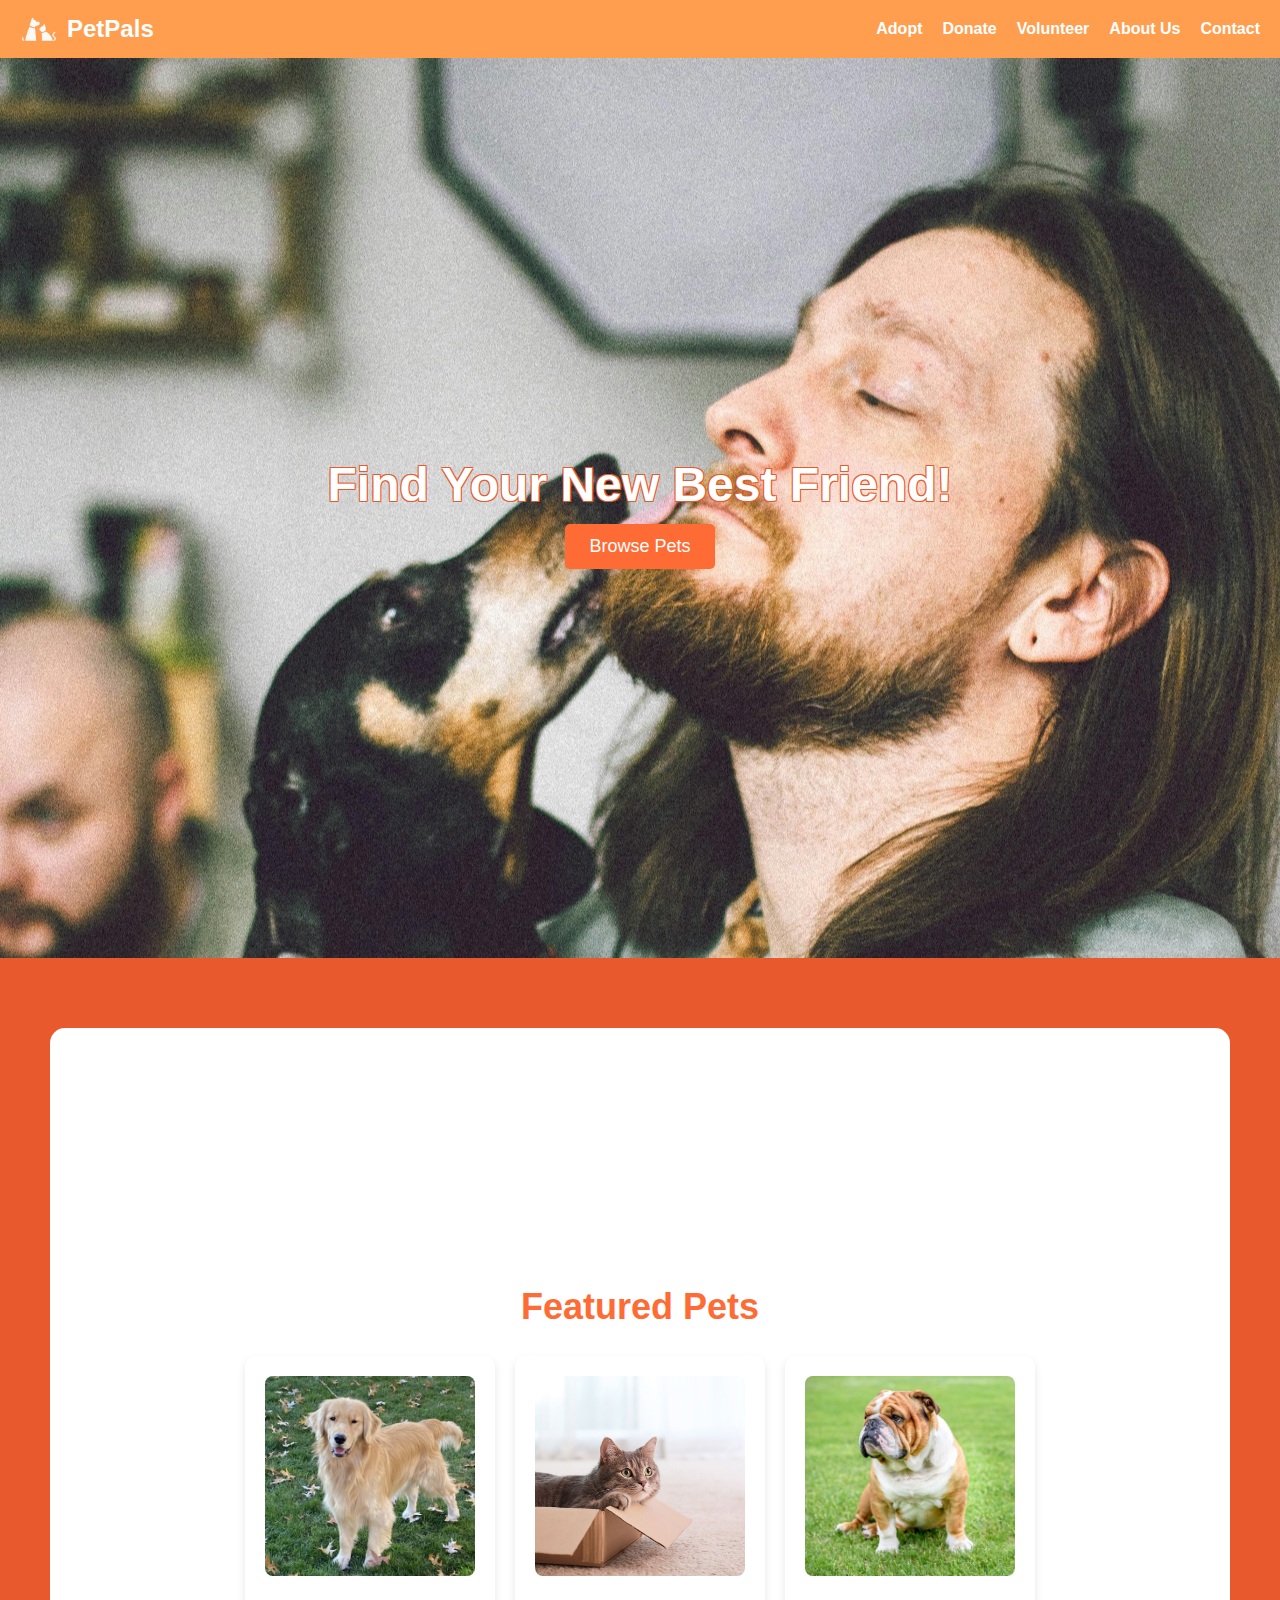
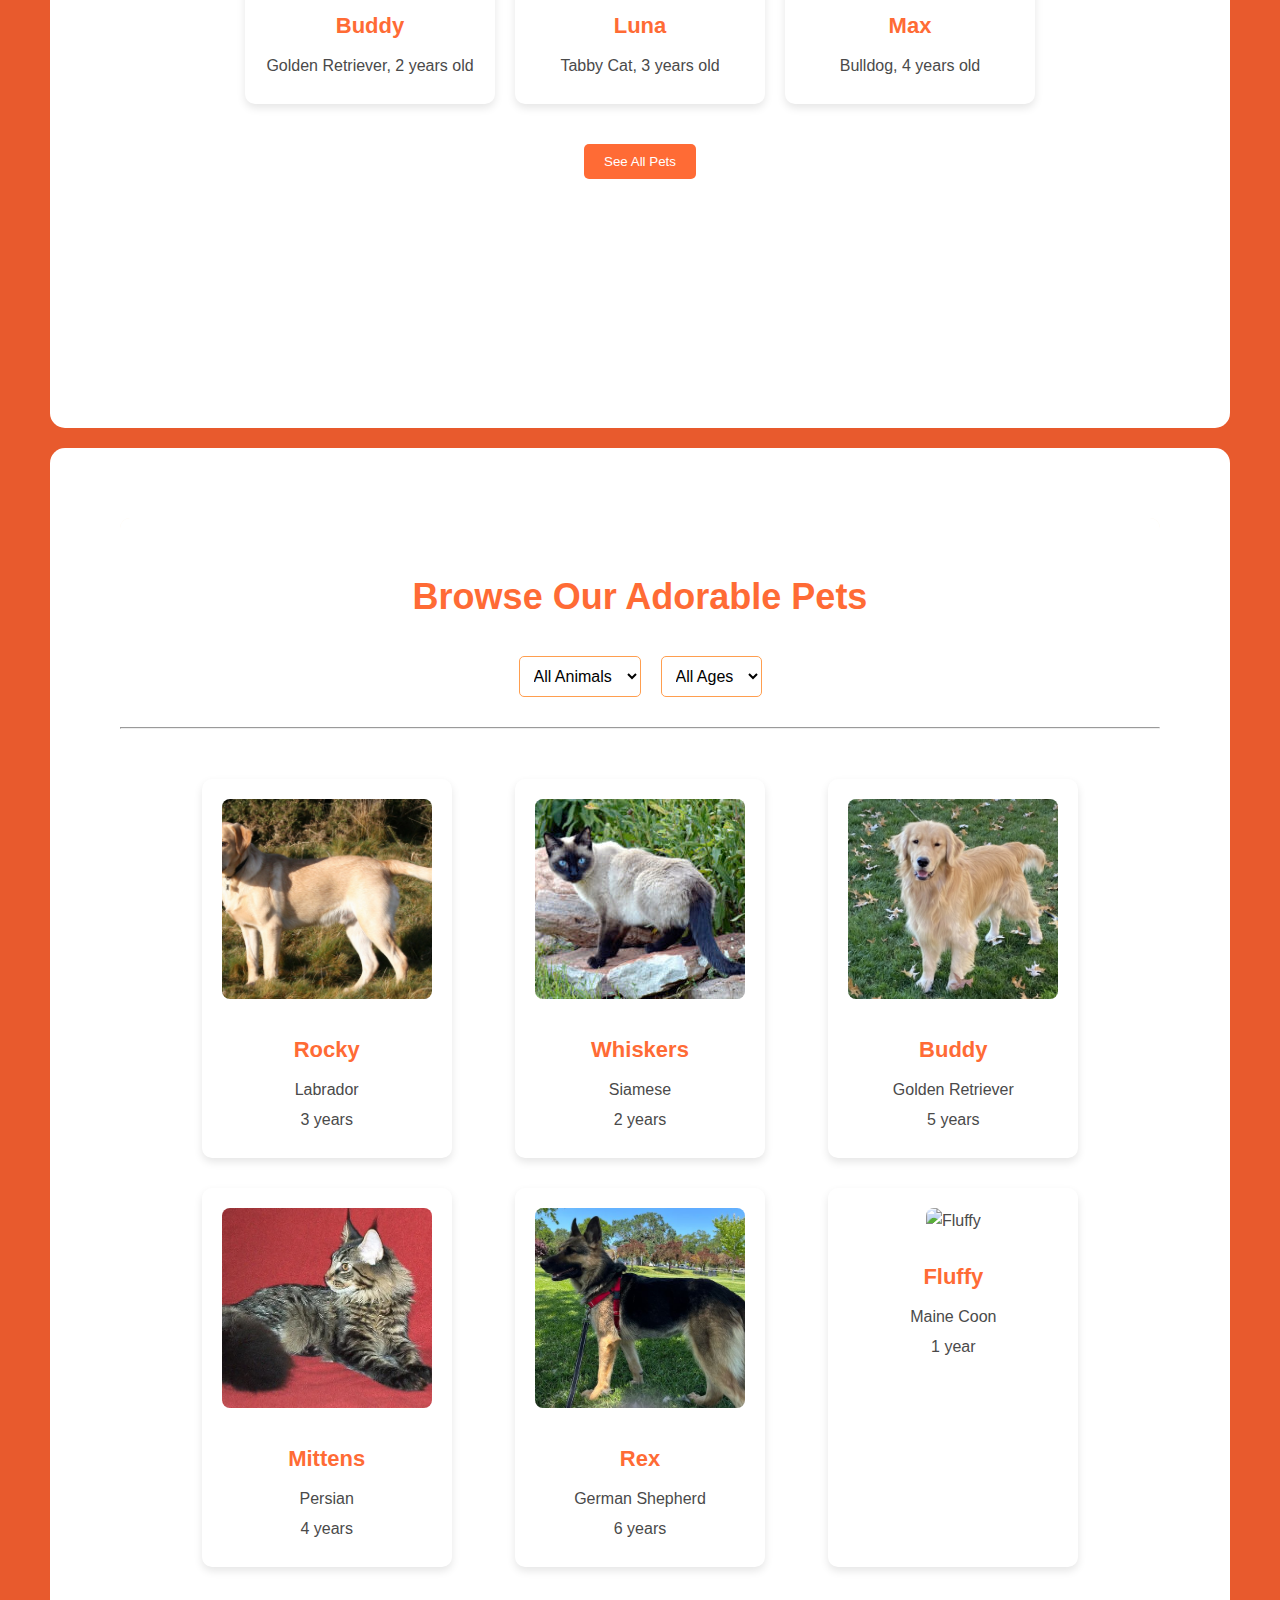
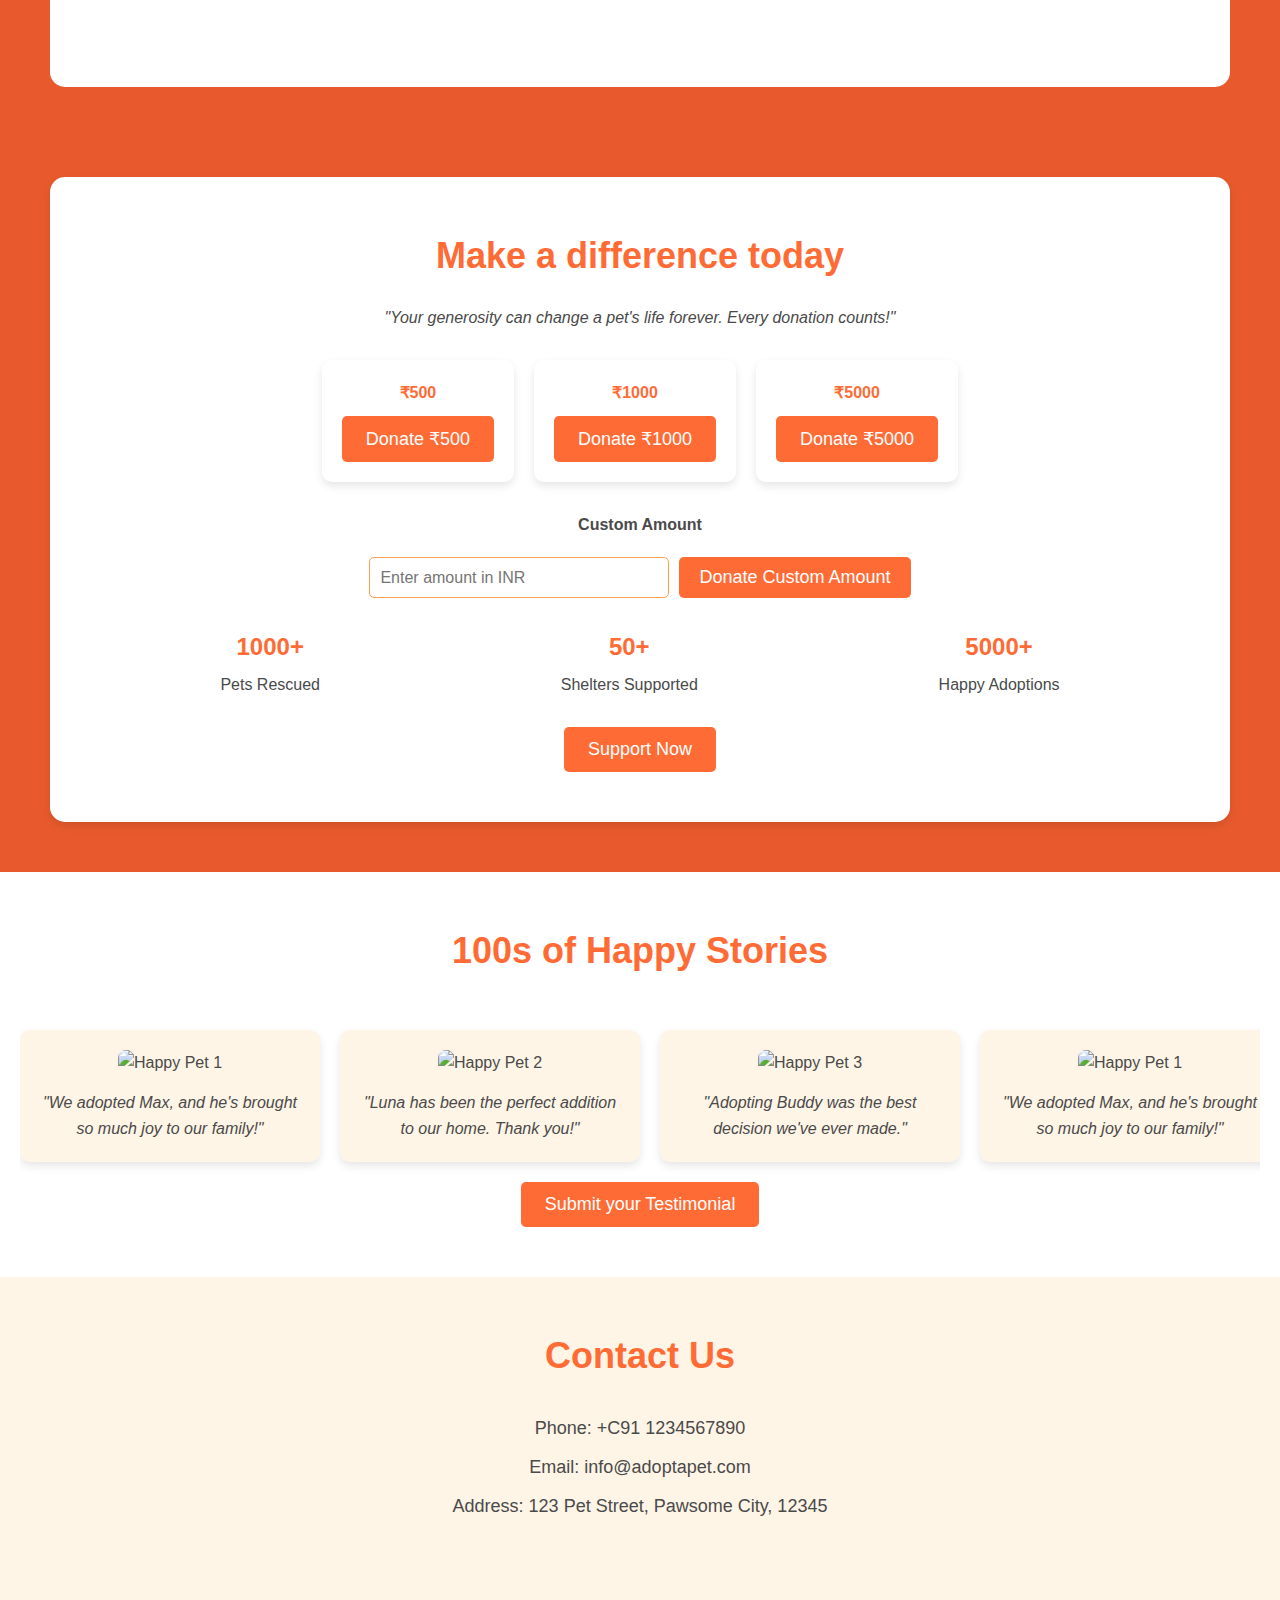
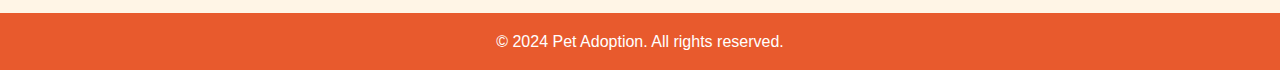
==== commit 2c9890b5: "image sources" ====
--- a/index.html
+++ b/index.html
@@ -3,14 +3,15 @@
 <head>
     <meta charset="UTF-8">
     <meta name="viewport" content="width=device-width, initial-scale=1.0">
-    <title>PetPals-Rehoming</title>
+    <title>Adopt a Pet</title>
     <link rel="stylesheet" href="styles.css">
 </head>
 <body>
     <!-- Header Section -->
     <header>
         <div class="logo">
-            <h1>PetPals - Rehoming</h1>
+            <img src="/logo.jpg", height="28px">
+            <h1>PetPals</h1>
         </div>
         <nav>
             <div class="hamburger" onclick="toggleMenu()">
@@ -46,17 +47,17 @@
                         <div class="child-element">
                             <div class="pets-container">
                                 <div class="pet-card">
-                                    <img src="images/pet1.jpg" alt="Pet 1">
+                                    <img src="/images home/3.jpg" alt="Pet 1">
                                     <h4>Buddy</h4>
                                     <p>Golden Retriever, 2 years old</p>
                                 </div>
                                 <div class="pet-card">
-                                    <img src="images/pet2.jpg" alt="Pet 2">
+                                    <img src="/images home/1.jpg" alt="Pet 2">
                                     <h4>Luna</h4>
                                     <p>Tabby Cat, 3 years old</p>
                                 </div>
                                 <div class="pet-card">
-                                    <img src="images/pet3.jpg" alt="Pet 3">
+                                    <img src="/images home/2.jpg" alt="Pet 3">
                                     <h4>Max</h4>
                                     <p>Bulldog, 4 years old</p>
                                 </div>
@@ -146,20 +147,22 @@
     <!-- Testimonials Section -->
     <section id="testimonials">
         <h3>100s of Happy Stories</h3>
-        <div class="testimonial-gallery">
-            <div class="testimonial-card">
-                <img src="images/testimonial1.jpg" alt="Happy Pet 1">
-                <p>"We adopted Max, and he's brought so much joy to our family!"</p>
+        <div class="testimonial-container">
+            <div class="testimonial-gallery">
+                <div class="testimonial-card">
+                    <img src="images/testimonial1.jpg" alt="Happy Pet 1">
+                    <p>"We adopted Max, and he's brought so much joy to our family!"</p>
+                </div>
+                <div class="testimonial-card">
+                    <img src="images/testimonial2.jpg" alt="Happy Pet 2">
+                    <p>"Luna has been the perfect addition to our home. Thank you!"</p>
+                </div>
+                <div class="testimonial-card">
+                    <img src="images/testimonial3.jpg" alt="Happy Pet 3">
+                    <p>"Adopting Buddy was the best decision we've ever made."</p>
+                </div>
+                <!-- Add more testimonial cards as needed -->
             </div>
-            <div class="testimonial-card">
-                <img src="images/testimonial2.jpg" alt="Happy Pet 2">
-                <p>"Luna has been the perfect addition to our home. Thank you!"</p>
-            </div>
-            <div class="testimonial-card">
-                <img src="images/testimonial3.jpg" alt="Happy Pet 3">
-                <p>"Adopting Buddy was the best decision we've ever made."</p>
-            </div>
-            <!-- Add more testimonial cards as needed -->
         </div>
         <button class="cta-button">Submit your Testimonial</button>
     </section>
@@ -168,9 +171,9 @@
     <section id="contact">
         <h3>Contact Us</h3>
         <div class="contact-info">
-            <p>Phone: +91 8630365222</p>
-            <p>Email: contact@petpals.com</p>
-            <p>Address: The LNM Institute of Information Technology, Jaipur</p>
+            <p>Phone: +C91 1234567890</p>
+            <p>Email: info@adoptapet.com</p>
+            <p>Address: 123 Pet Street, Pawsome City, 12345</p>
         </div>
     </section>
 
--- a/styles.css
+++ b/styles.css
@@ -15,7 +15,7 @@
 /* Header */
 header {
     background-color: #FF9E4F;
-    padding: 20px;
+    padding: 10px 20px;
     display: flex;
     justify-content: space-between;
     align-items: center;
@@ -24,6 +24,23 @@
 
 header h1 {
     font-size: 28px;
+}
+
+.logo {
+    display: flex;
+    align-items: center;
+    gap: 10px; /* Adjusts space between image and text */
+}
+
+.logo img {
+    height: 28px;
+    width: auto; /* Maintains aspect ratio */
+}
+
+.logo h1 {
+    margin: 0; /* Removes default margin */
+    font-size: 24px; /* Adjust as needed */
+    color: #FFF; /* Adjust color as needed */
 }
 
 nav ul {
@@ -121,7 +138,7 @@
 
 /* Hero Section */
 #hero {
-    background-image: url('hero-image.jpg');
+    background-image: url('/front dog.jpg');
     background-position: 0px 100px;
     background-size: cover;
     background-position: center;
@@ -293,7 +310,9 @@
     text-align: center;
     transition: transform 0.3s ease;
     position: relative; /* Required for positioning the popup */
-    overflow: hidden; /* Ensures the info box stays within card boundaries */
+    overflow: visible; /* Ensures the info box stays within card boundaries */
+    z-index: 1;
+    transition: z-index 0s 0.3s;
 }
 
 .pet-card:hover {
@@ -332,30 +351,36 @@
 }
 
 .pet-card button:hover {
-    background-color: #E85A2D;
-}
-
-/* Info box styling */
+    z-index: 100;
+    background-color: #E85A2D;
+}
+
 .pet-card .info-box {
     display: none; /* Initially hidden */
     position: absolute;
-    bottom: 10px;
     left: 50%;
+    top: 5%;
     transform: translateX(-50%);
     width: 90%;
-    background-color: rgba(0, 0, 0, 0.7); /* Semi-transparent background */
+    background-color: rgba(235, 131, 23, 1.0);
     color: white;
     padding: 10px;
     border-radius: 5px;
     box-shadow: 0 4px 8px rgba(0, 0, 0, 0.3);
-    opacity: 0; /* Start with hidden opacity */
+    opacity: 0;
     transition: opacity 0.3s ease;
+    z-index: 1000; /* Ensure it appears above other elements */
+}
+
+.pet-card .info-box h4 {
+    color: #FFFFFF;
+    margin: 5px 0;
 }
 
 /* Show info box when pet card is hovered */
 .pet-card:hover .info-box {
     display: block;
-    opacity: 1; /* Fade in when hovered */
+    opacity: 1;
 }
 
 
@@ -490,6 +515,7 @@
     background-color: #FFFFFF;
     padding: 50px 20px;
     text-align: center;
+    overflow: hidden;
 }
 
 #testimonials h3 {
@@ -498,11 +524,16 @@
     margin-bottom: 30px;
 }
 
+.testimonial-container {
+    overflow: hidden;
+    width: 100%;
+}
+
 .testimonial-gallery {
     display: flex;
-    overflow-x: auto;
     gap: 20px;
-    padding: 20px 0; 
+    padding: 20px 0;
+    animation: scroll 40s linear infinite;
 }
 
 .testimonial-card {
@@ -526,6 +557,15 @@
     color: #4A4A4A;
 }
 
+@keyframes scroll {
+    0% {
+        transform: translateX(0);
+    }
+    100% {
+        transform: translateX(calc(-300px * 3 - 20px * 3));
+    }
+}
+
 /* Contact Section */
 #contact {
     background-color: #FFF5E6;
@@ -546,4 +586,14 @@
 
 .contact-info p {
     margin-bottom: 10px;
-}+}
+
+footer {
+    background-color: #E85A2D;
+    color: white;
+    text-align: center;
+    padding: 1rem;
+    margin-top: 2rem;
+}
+
+
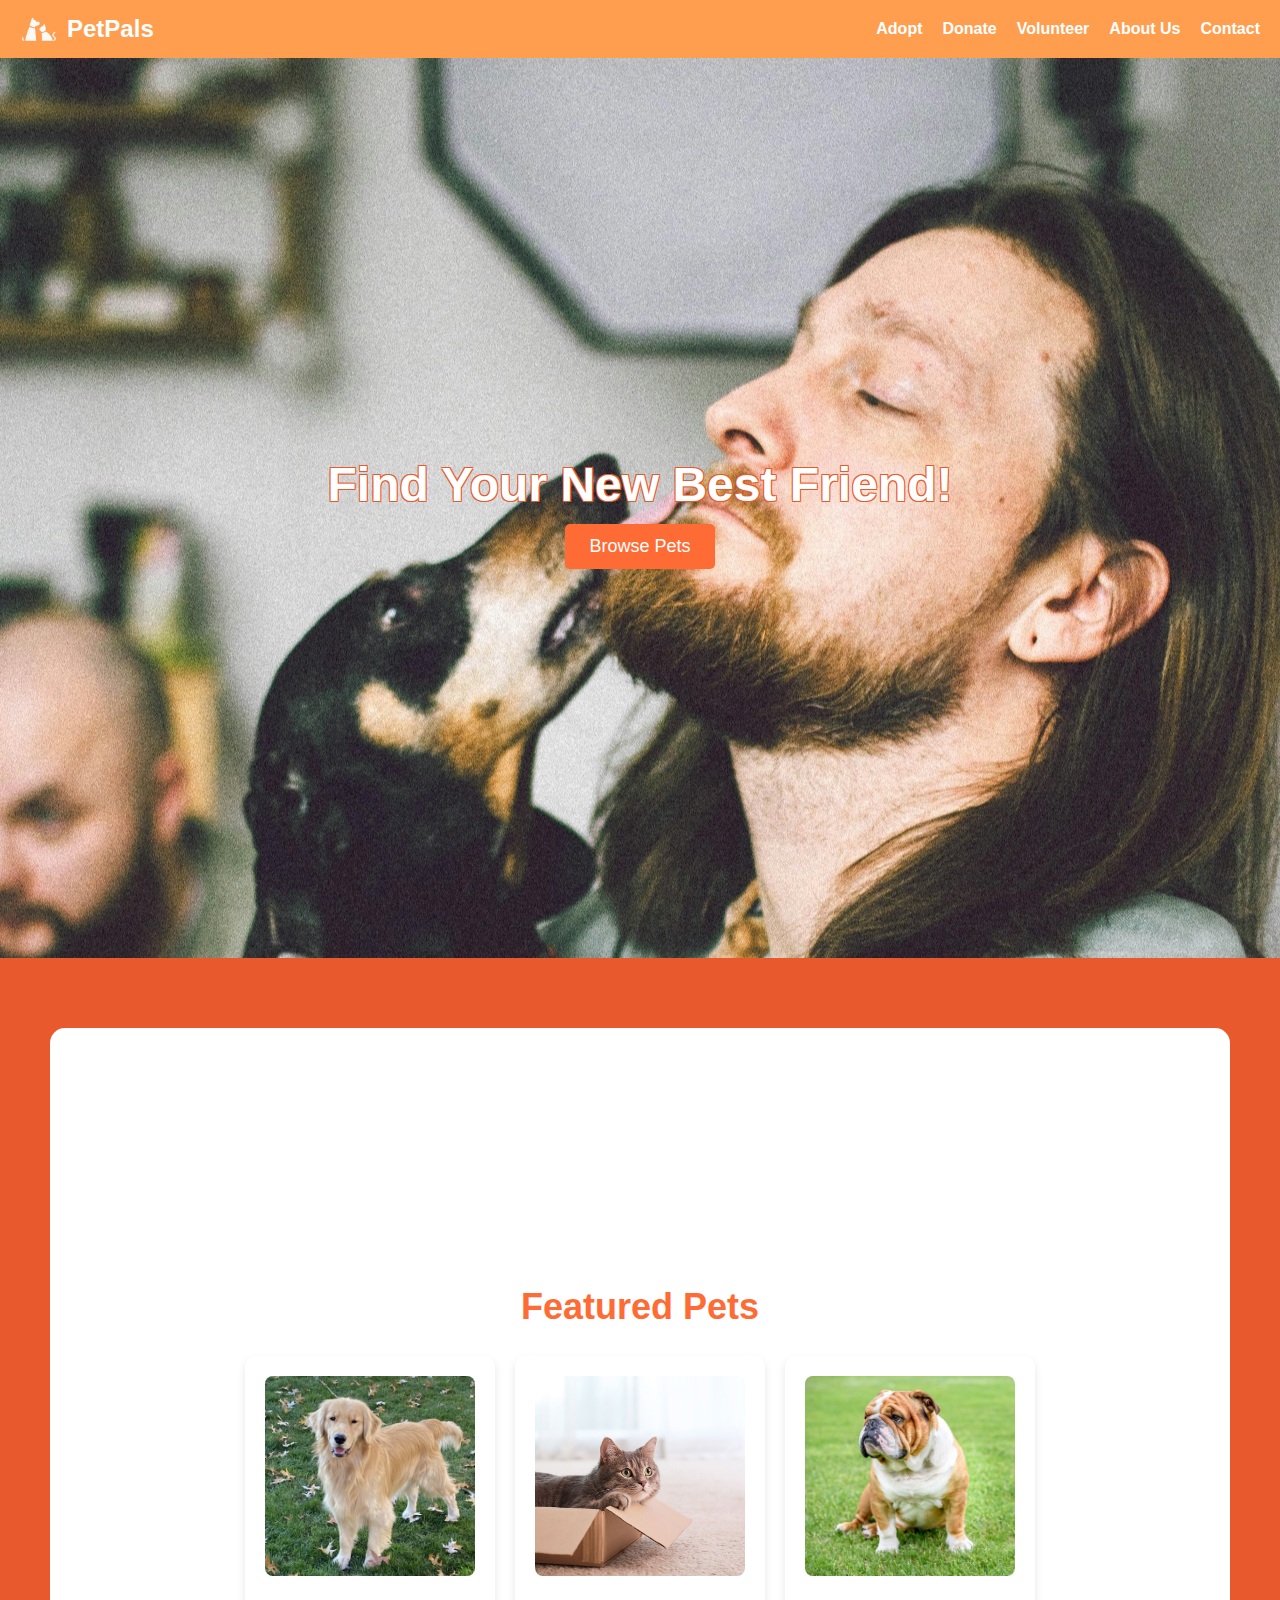
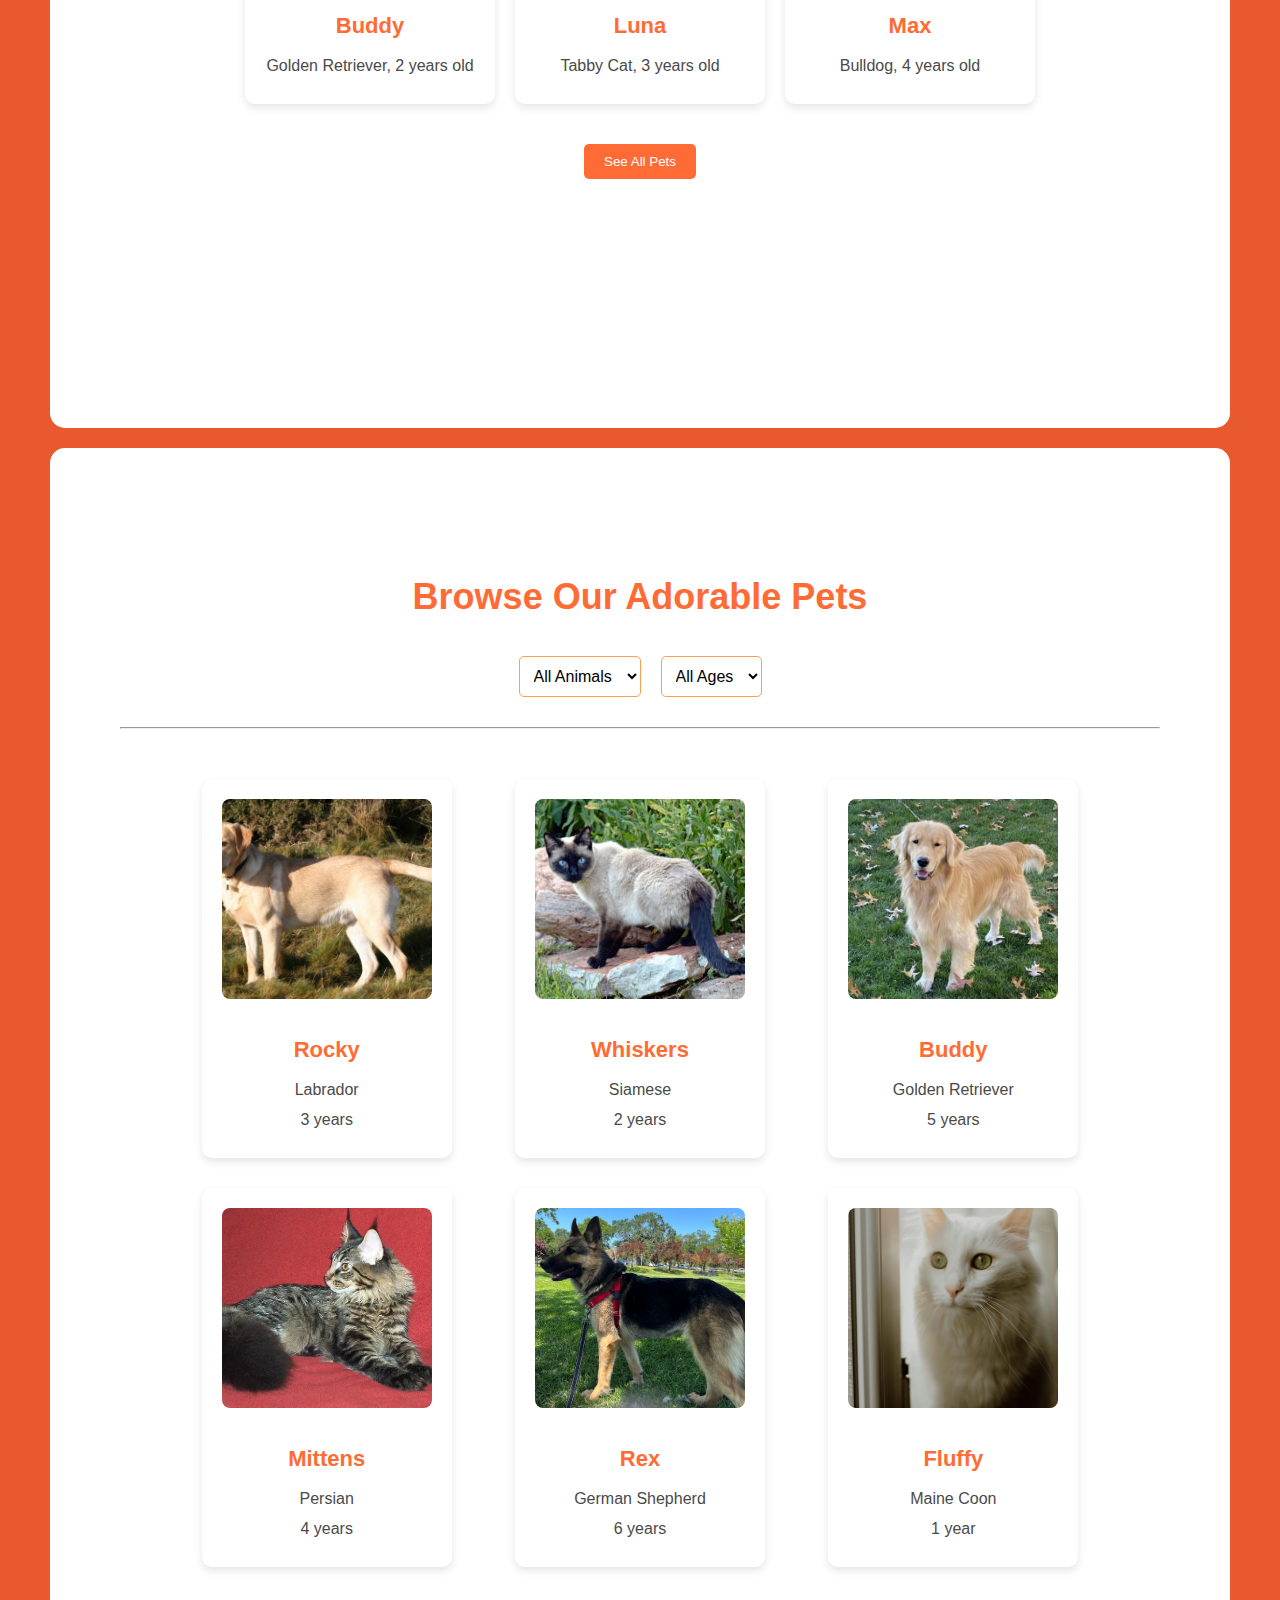
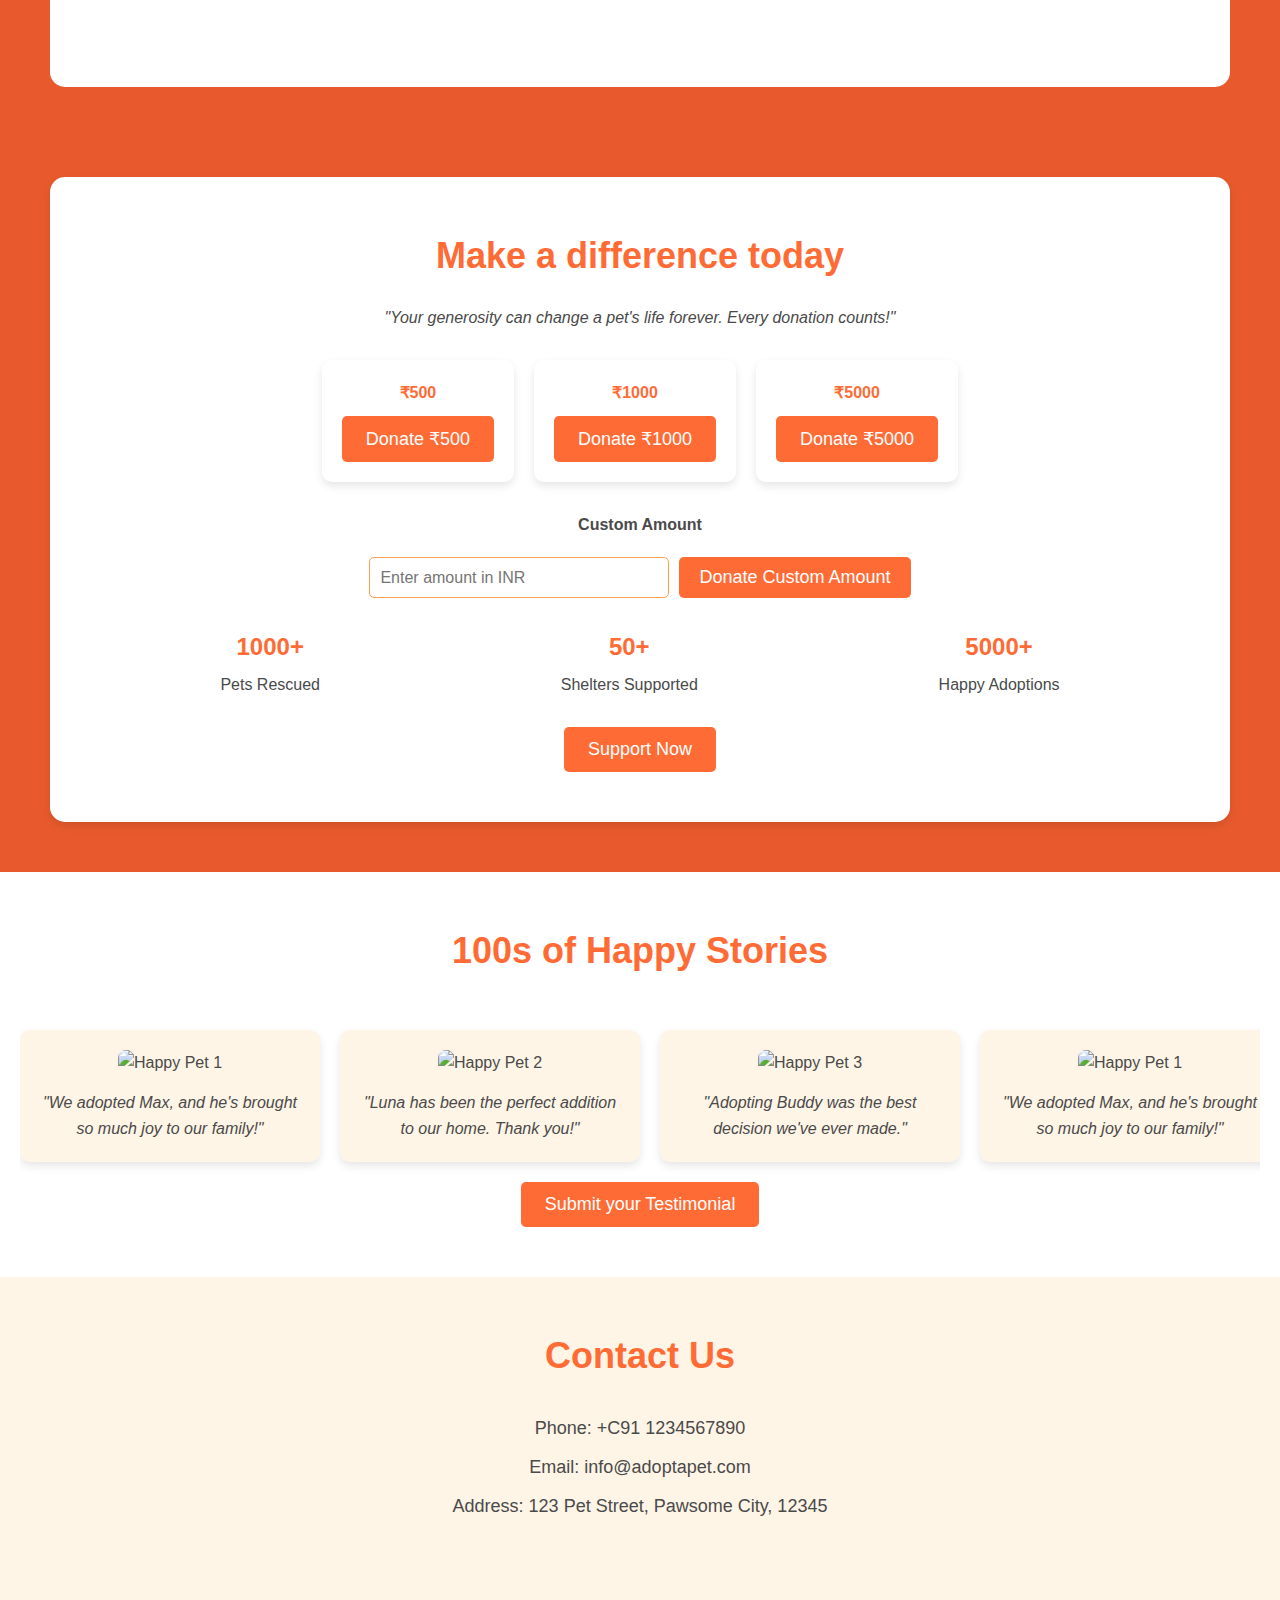
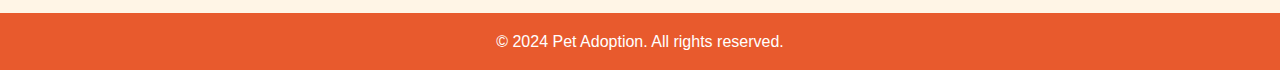
==== commit 5a3751ac: "done image bhejni hai" ====
--- a/index.html
+++ b/index.html
@@ -3,14 +3,14 @@
 <head>
     <meta charset="UTF-8">
     <meta name="viewport" content="width=device-width, initial-scale=1.0">
-    <title>Adopt a Pet</title>
+    <title>PetPals - Connecting hearts, saving Paws</title>
     <link rel="stylesheet" href="styles.css">
 </head>
 <body>
     <!-- Header Section -->
     <header>
         <div class="logo">
-            <img src="/logo.jpg", height="28px">
+            <img src="/images home/logo.jpg", height="28px">
             <h1>PetPals</h1>
         </div>
         <nav>
@@ -34,7 +34,8 @@
     <section id="hero" class="parallax">
         <div class="content">
             <h2>Find Your New Best Friend!</h2>
-            <button onclick="scrollToSection('browse-pets')">Browse Pets</button>
+            <button onclick="scrollToSection('browse-pets')
+            behaviour : 'smooth'">Browse Pets</button>
         </div>
     </section>
 
